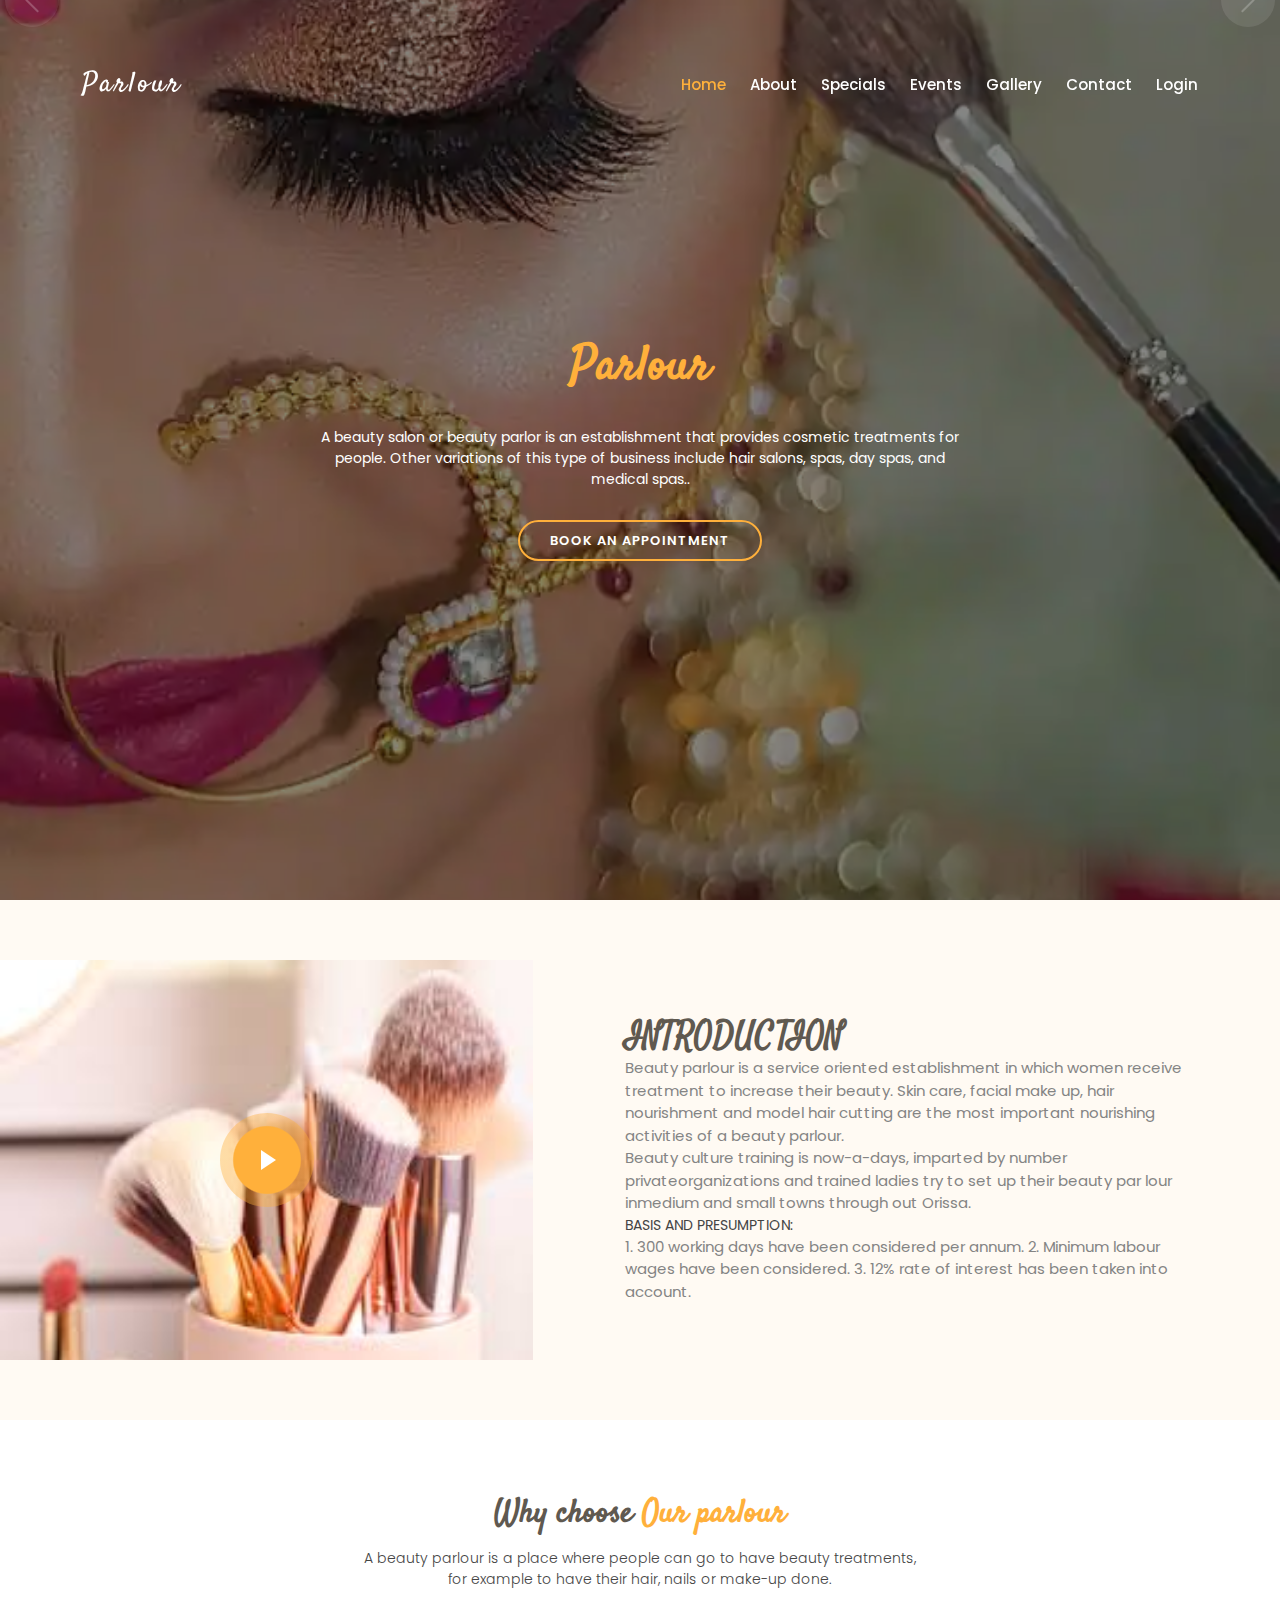
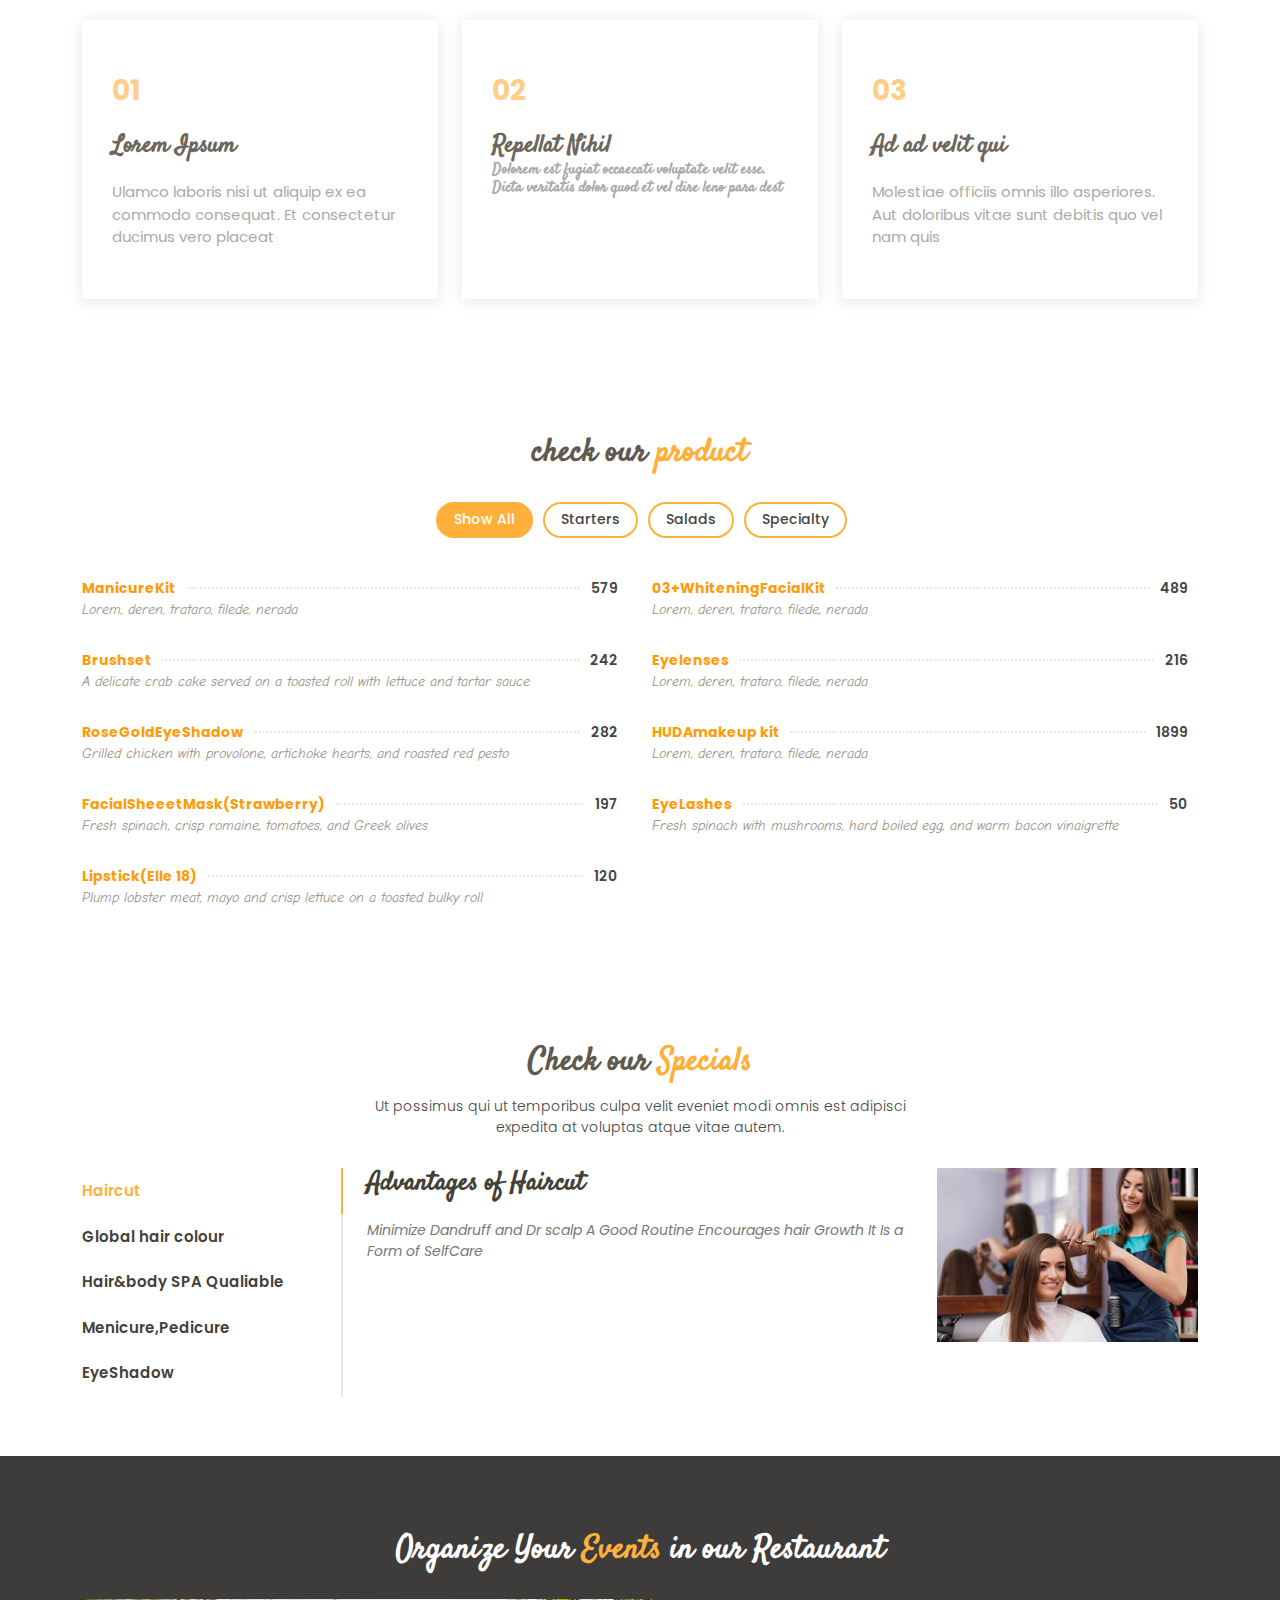
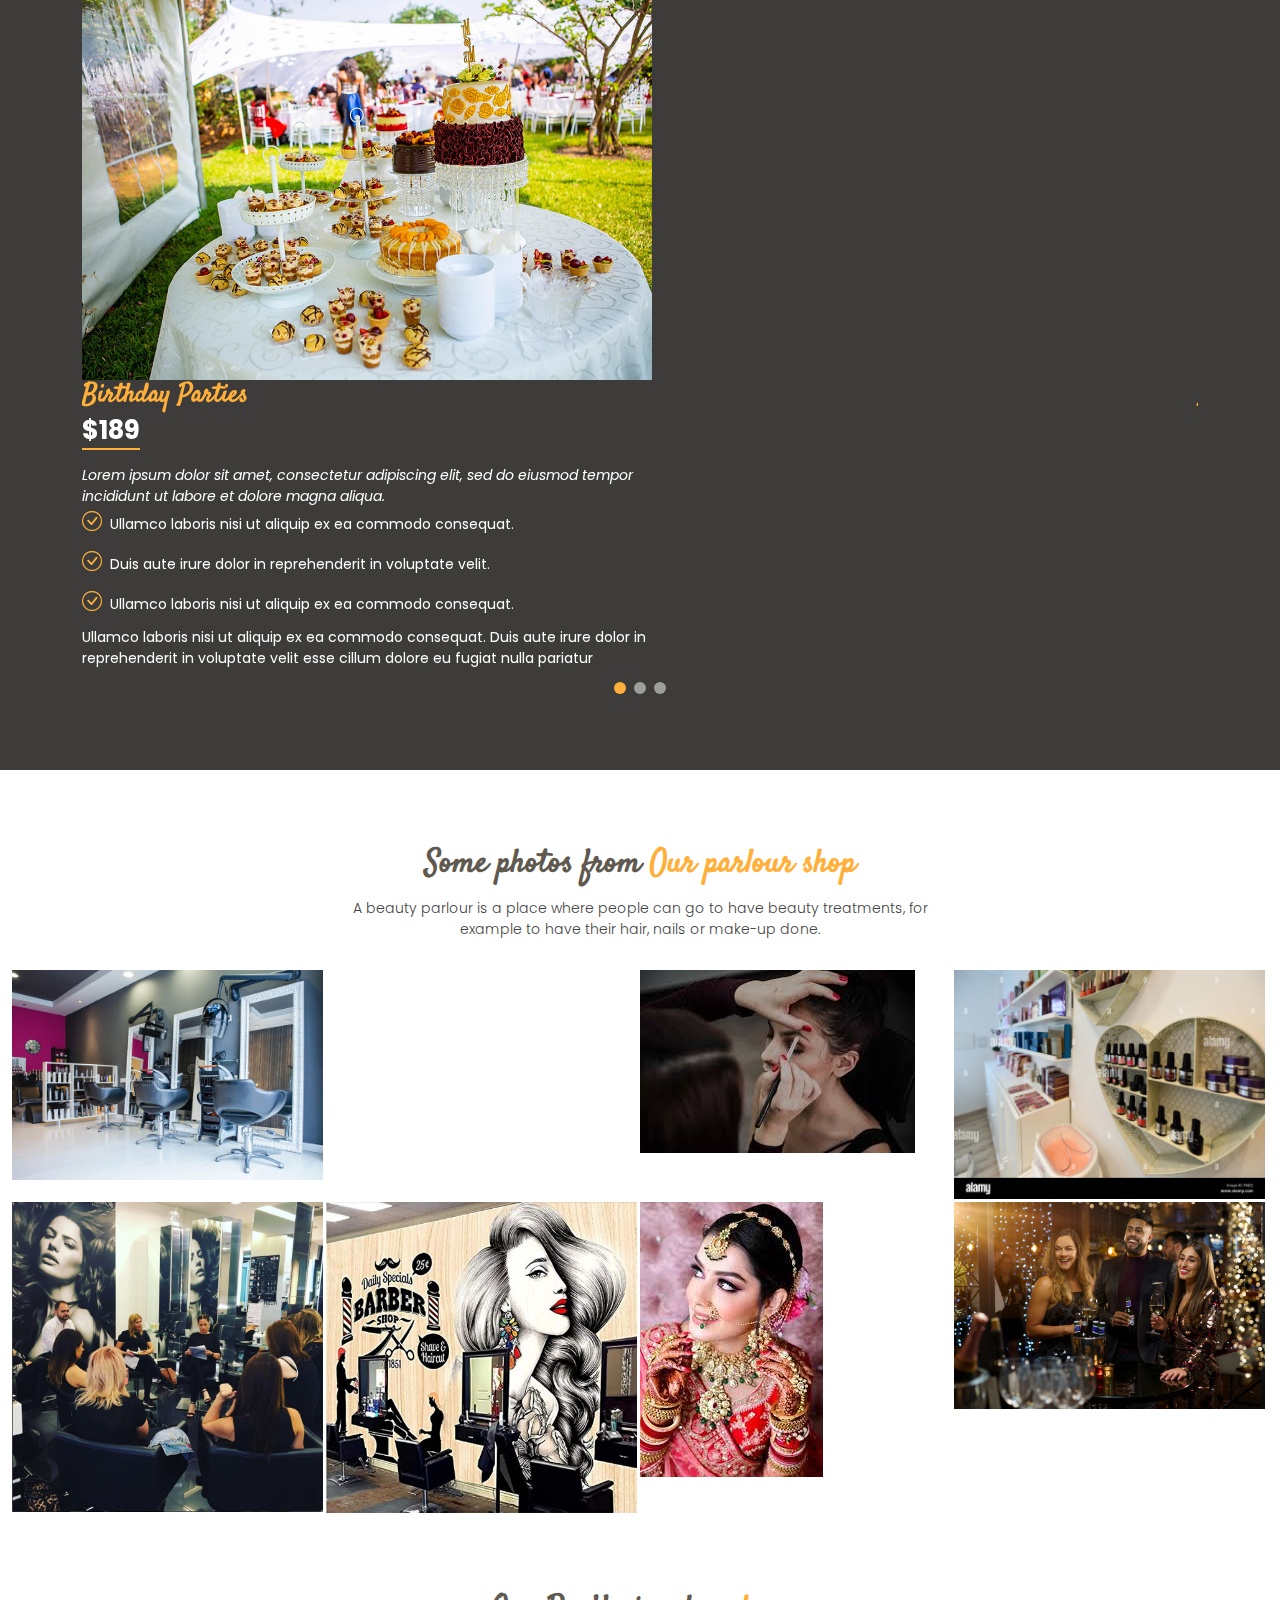
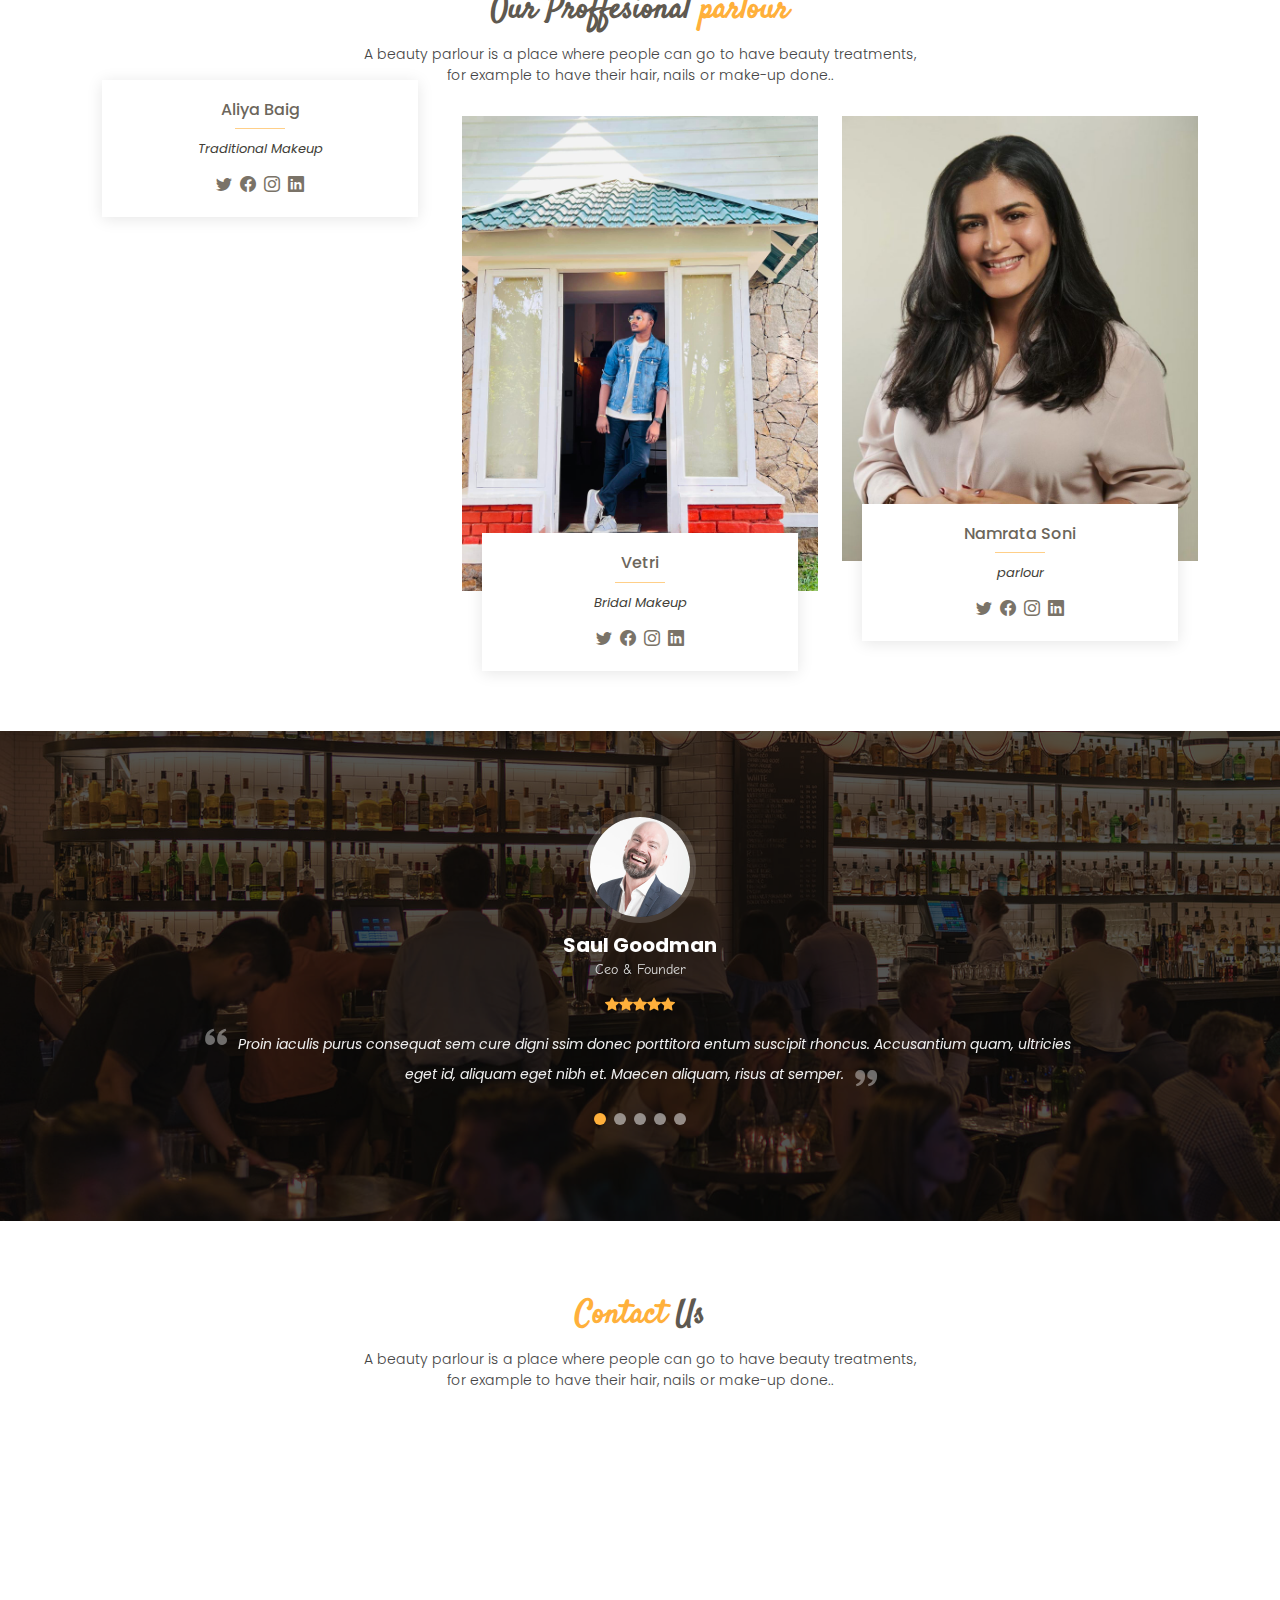
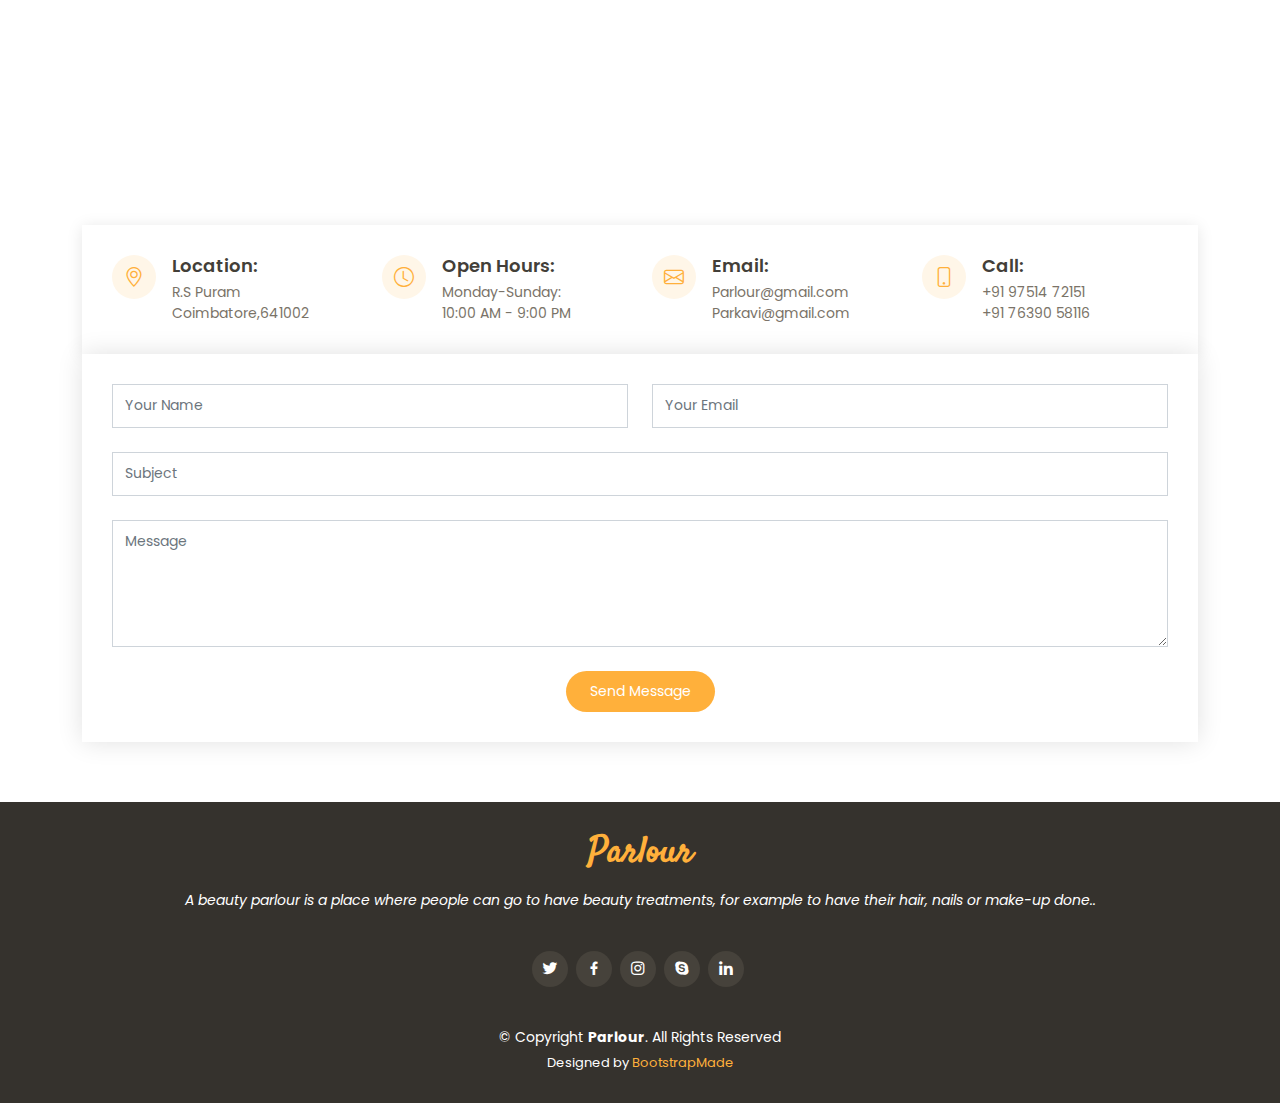
==== index.html @ 69e5556a "First commit" ====
<!DOCTYPE html>
<html lang="en">

<head>
  <meta charset="utf-8">
  <meta content="width=device-width, initial-scale=1.0" name="viewport">

  <title>Delicious Bootstrap Template - Index</title>
  <meta content="" name="description">
  <meta content="" name="keywords">

  <!-- Favicons -->
  <link href="assets/img/favicon.png" rel="icon">
  <link href="assets/img/apple-touch-icon.png" rel="apple-touch-icon">

  <!-- Google Fonts -->
  <link href="https://fonts.googleapis.com/css?family=Poppins:300,300i,400,400i,600,600i,700,700i|Satisfy|Comic+Neue:300,300i,400,400i,700,700i" rel="stylesheet">

  <!-- Vendor CSS Files -->
  <link href="assets/vendor/animate.css/animate.min.css" rel="stylesheet">
  <link href="assets/vendor/bootstrap/css/bootstrap.min.css" rel="stylesheet">
  <link href="assets/vendor/bootstrap-icons/bootstrap-icons.css" rel="stylesheet">
  <link href="assets/vendor/boxicons/css/boxicons.min.css" rel="stylesheet">
  <link href="assets/vendor/glightbox/css/glightbox.min.css" rel="stylesheet">
  <link href="assets/vendor/swiper/swiper-bundle.min.css" rel="stylesheet">

  <!-- Template Main CSS File -->
  <link href="assets/css/style.css" rel="stylesheet">

  <!-- =======================================================
  * Template Name: Delicious
  * Updated: Mar 10 2023 with Bootstrap v5.2.3
  * Template URL: https://bootstrapmade.com/delicious-free-restaurant-bootstrap-theme/
  * Author: BootstrapMade.com
  * License: https://bootstrapmade.com/license/
  ======================================================== -->
</head>

<body>

  <!-- ======= Top Bar ======= -->
  <!-- <section id="topbar" class="d-flex align-items-center fixed-top topbar-transparent">
    <div class="container-fluid container-xl d-flex align-items-center justify-content-center justify-content-lg-start">
      <i class="bi bi-phone d-flex align-items-center"><span>+1 5589 55488 55</span></i>
      <i class="bi bi-clock ms-4 d-none d-lg-flex align-items-center"><span>Mon-Sat: 11:00 AM - 23:00 PM</span></i>
    </div>
  </section> -->

  <!-- ======= Header ======= -->
  <header id="header" class="fixed-top d-flex align-items-center header-transparent">
    <div class="container-fluid container-xl d-flex align-items-center justify-content-between">

      <div class="logo me-auto">
        <h1><a href="index.html">Parlour</a></h1>
        <!-- Uncomment below if you prefer to use an image logo -->
        <!-- <a href="index.html"><img src="assets/img/logo.png" alt="" class="img-fluid"></a>-->
      </div>

      <nav id="navbar" class="navbar order-last order-lg-0">
        <ul>
          <li><a class="nav-link scrollto active" href="#hero">Home</a></li>
          <li><a class="nav-link scrollto" href="#about">About</a></li>
          <li><a class="nav-link scrollto" href="#specials">Specials</a></li>
          <li><a class="nav-link scrollto" href="#events">Events</a></li>
          <li><a class="nav-link scrollto" href="#gallery">Gallery</a></li>

          <li><a class="nav-link scrollto" href="#contact">Contact</a></li>
             <li><a href="login.html" target="_blank">Login</a></li>
        </ul>
        <i class="bi bi-list mobile-nav-toggle"></i>
      </nav><!-- .navbar -->

      <a href="booking.html" class="book-an-appointment-btn scrollto"></a>

    </div>
  </header><!-- End Header -->

  <!-- ======= Hero Section ======= -->
  <section id="hero">
    <div class="hero-container">
      <div id="heroCarousel" data-bs-interval="5000" class="carousel slide carousel-fade" data-bs-ride="carousel">

        <ol class="carousel-indicators" id="hero-carousel-indicators"></ol>

        <!-- <div class="carousel-inner" role="listbox"> -->

          <!-- Slide 1 -->
          <div class="carousel-item active" style="background-image: url(assets/img/slide/slide-1.jpg);">
            <div class="carousel-container">
              <div class="carousel-content">
                <h2 class="animate__animated animate__fadeInDown"><span>Parlour</span> </h2>
                <p class="animate__animated animate__fadeInUp">A beauty salon or beauty parlor is an establishment that provides cosmetic treatments for people. Other variations of this type of business include hair salons, spas, day spas, and medical spas..</p>
                <div>
            
                  <a href="login.html" class="btn-book animate__animated animate__fadeInUp scrollto">Book an appointment</a>
                </div>
              </div>
            </div>
          <!-- </div> -->

  

        </div>

        <a class="carousel-control-prev" href="#heroCarousel" role="button" data-bs-slide="prev">
          <span class="carousel-control-prev-icon bi bi-chevron-left" aria-hidden="true"></span>
        </a>

        <a class="carousel-control-next" href="#heroCarousel" role="button" data-bs-slide="next">
          <span class="carousel-control-next-icon bi bi-chevron-right" aria-hidden="true"></span>
        </a>

      </div>
    </div>
  </section><!-- End Hero -->

  <main id="main">

    <!-- ======= About Section ======= -->
    <section id="about" class="about">
      <div class="container-fluid">

        <div class="row">

          <div class="col-lg-5 align-items-stretch video-box" style='background-image: url("assets/img/about.jpg");'>
            <a href="https://www.youtube.com/watch?v=jDDaplaOz7Q" class="venobox play-btn mb-4" data-vbtype="video" data-autoplay="true"></a>
          </div>

          <div class="col-lg-7 d-flex flex-column justify-content-center align-items-stretch">

            <div class="content">
              <h3> <strong>INTRODUCTION</strong></h3>
              <p>
                Beauty parlour is a service oriented establishment in which women
                receive treatment to increase their beauty. Skin care, facial make up,
                hair nourishment and model hair cutting are the most important
                nourishing activities of a beauty parlour.
              </p>
              <p class="MARKET DEMAND:">
                Beauty culture training is now-a-days, imparted by number privateorganizations and trained ladies try to set up their beauty par lour inmedium and small towns through out Orissa.
              </p>
              BASIS AND PRESUMPTION:
              <p>
                1. 300 working days have been considered per annum.
                2. Minimum labour wages have been considered.
                3. 12% rate of interest has been taken into account. 

              </p>
            </div>

          </div>

        </div>

      </div>
    </section><!-- End About Section -->

    <!-- ======= Whu Us Section ======= -->
    <section id="why-us" class="why-us">
      <div class="container">

        <div class="section-title">
          <h2>Why choose <span>Our parlour</span></h2>
          <p>A beauty parlour is a place where people can go to have beauty treatments, for example to have their hair, nails or make-up done.</p>
        </div>

        <div class="row">

          <div class="col-lg-4">
            <div class="box">
              <span>01</span>
              <h4>Lorem Ipsum</h4>
              <p>Ulamco laboris nisi ut aliquip ex ea commodo consequat. Et consectetur ducimus vero placeat</p>
            </div>
          </div>

          <div class="col-lg-4 mt-4 mt-lg-0">
            <div class="box">
              <span>02</span>
              <h4>Repellat Nihil</0000000000000000000..h4>
              <p>Dolorem est fugiat occaecati voluptate velit esse. Dicta veritatis dolor quod et vel dire leno para dest</p>
            </div>
          </div>

          <div class="col-lg-4 mt-4 mt-lg-0">
            <div class="box">
              <span>03</span>
              <h4> Ad ad velit qui</h4>
              <p>Molestiae officiis omnis illo asperiores. Aut doloribus vitae sunt debitis quo vel nam quis</p>
            </div>
          </div>

        </div>

      </div>
    </section><!-- End Whu Us Section -->

    <!-- ======= Menu Section ======= -->
    <section id="menu" class="menu">
      <div class="container">

        <div class="section-title">
          <h2>check our <span>product</span></h2>
        </div>

        <div class="row">
          <div class="col-lg-12 d-flex justify-content-center">
            <ul id="menu-flters">
              <li data-filter="*" class="filter-active">Show All</li>
              <li data-filter=".filter-starters">Starters</li>
              <li data-filter=".filter-salads">Salads</li>
              <li data-filter=".filter-specialty">Specialty</li>
            </ul>
          </div>
        </div>

        <div class="row menu-container">

          <div class="col-lg-6 menu-item filter-starters">
            <div class="menu-content">
              <a href="#">ManicureKit</a><span>579</span>
            </div>
            <div class="menu-ingredients">
              Lorem, deren, trataro, filede, nerada
            </div>
          </div>

          <div class="col-lg-6 menu-item filter-specialty">
            <div class="menu-content">
              <a href="#">03+WhiteningFacialKit</a><span>489</span>
            </div>
            <div class="menu-ingredients">
              Lorem, deren, trataro, filede, nerada
            </div>
          </div>

          <div class="col-lg-6 menu-item filter-starters">
            <div class="menu-content">
              <a href="#">Brushset</a><span>242</span>
            </div>
            <div class="menu-ingredients">
              A delicate crab cake served on a toasted roll with lettuce and tartar sauce
            </div>
          </div>

          <div class="col-lg-6 menu-item filter-salads">
            <div class="menu-content">
              <a href="#">Eyelenses</a><span>216</span>
            </div>
            <div class="menu-ingredients">
              Lorem, deren, trataro, filede, nerada
            </div>
          </div>

          <div class="col-lg-6 menu-item filter-specialty">
            <div class="menu-content">
              <a href="#">RoseGoldEyeShadow</a><span>282</span>
            </div>
            <div class="menu-ingredients">
              Grilled chicken with provolone, artichoke hearts, and roasted red pesto
            </div>
          </div>

          <div class="col-lg-6 menu-item filter-starters">
            <div class="menu-content">
              <a href="#">HUDAmakeup kit</a><span>1899</span>
            </div>
            <div class="menu-ingredients">
              Lorem, deren, trataro, filede, nerada
            </div>
          </div>

          <div class="col-lg-6 menu-item filter-salads">
            <div class="menu-content">
              <a href="#">FacialSheeetMask(Strawberry)</a><span>197</span>
            </div>
            <div class="menu-ingredients">
              Fresh spinach, crisp romaine, tomatoes, and Greek olives
            </div>
          </div>

          <div class="col-lg-6 menu-item filter-salads">
            <div class="menu-content">
              <a href="#">EyeLashes</a><span>50</span>
            </div>
            <div class="menu-ingredients">
              Fresh spinach with mushrooms, hard boiled egg, and warm bacon vinaigrette
            </div>
          </div>

          <div class="col-lg-6 menu-item filter-specialty">
            <div class="menu-content">
              <a href="#">Lipstick(Elle 18)</a><span>120</span>
            </div>
            <div class="menu-ingredients">
              Plump lobster meat, mayo and crisp lettuce on a toasted bulky roll
            </div>
          </div>

        </div>

      </div>
    </section><!-- End Menu Section -->

    <!-- ======= Specials Section ======= -->
    <section id="specials" class="specials">
      <div class="container">

        <div class="section-title">
          <h2>Check our <span>Specials</span></h2>
          <p>Ut possimus qui ut temporibus culpa velit eveniet modi omnis est adipisci expedita at voluptas atque vitae autem.</p>
        </div>

        <div class="row">
          <div class="col-lg-3">
            <ul class="nav nav-tabs flex-column">
              <li class="nav-item">
                <a class="nav-link active show" data-bs-toggle="tab" href="#tab-1">Haircut</a>
              </li>
              <li class="nav-item">
                <a class="nav-link" data-bs-toggle="tab" href="#tab-2">Global hair colour</a>
              </li>
              <li class="nav-item">
                <a class="nav-link" data-bs-toggle="tab" href="#tab-3">Hair&body SPA Qualiable</a>
              </li>
              <li class="nav-item">
                <a class="nav-link" data-bs-toggle="tab" href="#tab-4">Menicure,Pedicure</a>
              </li>
              <li class="nav-item">
                <a class="nav-link" data-bs-toggle="tab" href="#tab-5">EyeShadow                             </a>
              </li>
            </ul>
          </div>
          <div class="col-lg-9 mt-4 mt-lg-0">
            <div class="tab-content">
              <div class="tab-pane active show" id="tab-1">
                <div class="row">
                  <div class="col-lg-8 details order-2 order-lg-1">
                    <h3>Advantages of Haircut</h3>
                    <p class="fst-italic">Minimize Dandruff and Dr scalp  
                      A Good Routine Encourages hair Growth 
                       It Is a Form of SelfCare</p>
                  </p>
                  </div>
                  <div class="col-lg-4 text-center order-1 order-lg-2">
                    <img src="assets/img/haircut.jpg" alt="" class="img-fluid">
                  </div>
                </div>
              </div>
              <div class="tab-pane" id="tab-2">
                <div class="row">
                  <div class="col-lg-8 details order-2 order-lg-1">
                    <h3>Benefits Of Global Hair Color</h3>
                    <p class="fst-italic">If you're attempting to hide grey hairs, global hair color can be helpful</p>
                    <p>Your hair is colored from root to tip, covering any grey tips and roots.Global color is an excellent choice if you wish to change the shade of your natural hair color</p>
                  </div>
                  <div class="col-lg-4 text-center order-1 order-lg-2">
                    <img src="assets/img/globalhaircolour.jpg" alt="" class="img-fluid">
                  </div>
                </div>
              </div>
              <div class="tab-pane" id="tab-3">
                <div class="row">
                  <div class="col-lg-8 details order-2 order-lg-1">
                    <h3>Hair and body Spa qualible Benefits</h3>
                    <p class="fst-italic">
                       Repair dry and frizzy hair
                       Strengthens hair roots and follicles
                       Boosts blood circulation in the scalp
                       Unclogs scalp pores and remove impurities
                       Rejuvenates dull and damaged hair</p>
                    <p> Solves dandruff issues
                       Accelerates hair growth
                       Regulates oil production in the scalp
                       Enhances hair and scalp health
                       Reduces stress and anxiety</p>
                  </div>
                  <div class="col-lg-4 text-center order-1 order-lg-2">
                    <img src="assets/img/hairandbodySpa.jpg" alt="" class="img-fluid">
                  </div>
                </div>
              </div>
              <div class="tab-pane" id="tab-4">
                <div class="row">
                  <div class="col-lg-8 details order-2 order-lg-1">
                    <h3>Benifts of Manicures and Pedicures</h3>
                    <p class="fst-italic">Prevents infections<P>Promotes healthy blood circulation Boosted nail health Reduction in back pain It can make your hands and feet look younger Improved mental health </P></p>
                    <p>Regular Manicures and Pedicures
                      Prevents infections
                      Promotes healthy blood circulation
                      Boosted nail health</p>
                  </div>
                  <div class="col-lg-4 text-center order-1 order-lg-2">
                    <img src="assets/img/manicuresandpedicures.jpg" alt="" class="img-fluid">
                  </div>
                </div>
              </div>
              <div class="tab-pane" id="tab-5">
                <div class="row">
                  <div class="col-lg-8 details order-2 order-lg-1">
                    <h3>Benefits of Eye shadow </h3>
                    <p class="fst-italic">Eye shadow can add depth and dimension to one's eyes, complement one's eye color, make one's eyes appear larger, or simply draw attention to the eyes. </p>
                    <p> Eye shadow comes in many different colors and textures. It is usually made from a powder but can also be found in liquid, pencil, cream, or mousse form.</p>
                  </div>
                  <div class="col-lg-4 text-center order-1 order-lg-2">
                    <img src="assets/img/Eyeshadow.jpg" alt="" class="img-fluid">
                  </div>
                </div>
              </div>
            </div>
          </div>
        </div>

      </div>
    </section><!-- End Specials Section -->

    <!-- ======= Events Section ======= -->
    <section id="events" class="events">
      <div class="container">

        <div class="section-title">
          <h2>Organize Your <span>Events</span> in our Restaurant</h2>
        </div>

        <div class="events-slider swiper">
          <div class="swiper-wrapper">

            <div class="swiper-slide">
              <div class="row event-item">
                <div class="col-lg-6">
                  <img src="assets/img/event-birthday.jpg" class="img-fluid" alt="">
                </div>
                <div class="col-lg-6 pt-4 pt-lg-0 content">
                  <h3>Birthday Parties</h3>
                  <div class="price">
                    <p><span>$189</span></p>
                  </div>
                  <p class="fst-italic">
                    Lorem ipsum dolor sit amet, consectetur adipiscing elit, sed do eiusmod tempor incididunt ut labore et dolore
                    magna aliqua.
                  </p>
                  <ul>
                    <li><i class="bi bi-check-circle"></i> Ullamco laboris nisi ut aliquip ex ea commodo consequat.</li>
                    <li><i class="bi bi-check-circle"></i> Duis aute irure dolor in reprehenderit in voluptate velit.</li>
                    <li><i class="bi bi-check-circle"></i> Ullamco laboris nisi ut aliquip ex ea commodo consequat.</li>
                  </ul>
                  <p>
                    Ullamco laboris nisi ut aliquip ex ea commodo consequat. Duis aute irure dolor in reprehenderit in voluptate
                    velit esse cillum dolore eu fugiat nulla pariatur
                  </p>
                </div>
              </div>
            </div><!-- End testimonial item -->

            <div class="swiper-slide">
              <div class="row event-item">
                <div class="col-lg-6">
                  <img src="assets/img/event-private.jpg" class="img-fluid" alt="">
                </div>
                <div class="col-lg-6 pt-4 pt-lg-0 content">
                  <h3>Private Parties</h3>
                  <div class="price">
                    <p><span>$290</span></p>
                  </div>
                  <p class="fst-italic">
                    Lorem ipsum dolor sit amet, consectetur adipiscing elit, sed do eiusmod tempor incididunt ut labore et dolore
                    magna aliqua.
                  </p>
                  <ul>
                    <li><i class="bi bi-check-circle"></i> Ullamco laboris nisi ut aliquip ex ea commodo consequat.</li>
                    <li><i class="bi bi-check-circle"></i> Duis aute irure dolor in reprehenderit in voluptate velit.</li>
                    <li><i class="bi bi-check-circle"></i> Ullamco laboris nisi ut aliquip ex ea commodo consequat.</li>
                  </ul>
                  <p>
                    Ullamco laboris nisi ut aliquip ex ea commodo consequat. Duis aute irure dolor in reprehenderit in voluptate
                    velit esse cillum dolore eu fugiat nulla pariatur
                  </p>
                </div>
              </div>
            </div><!-- End testimonial item -->

            <div class="swiper-slide">
              <div class="row event-item">
                <div class="col-lg-6">
                  <img src="assets/img/event-custom.jpg" class="img-fluid" alt="">
                </div>
                <div class="col-lg-6 pt-4 pt-lg-0 content">
                  <h3>Custom Parties</h3>
                  <div class="price">
                    <p><span>$99</span></p>
                  </div>
                  <p class="fst-italic">
                    Lorem ipsum dolor sit amet, consectetur adipiscing elit, sed do eiusmod tempor incididunt ut labore et dolore
                    magna aliqua.
                  </p>
                  <ul>
                    <li><i class="bi bi-check-circle"></i> Ullamco laboris nisi ut aliquip ex ea commodo consequat.</li>
                    <li><i class="bi bi-check-circle"></i> Duis aute irure dolor in reprehenderit in voluptate velit.</li>
                    <li><i class="bi bi-check-circle"></i> Ullamco laboris nisi ut aliquip ex ea commodo consequat.</li>
                  </ul>
                  <p>
                    Ullamco laboris nisi ut aliquip ex ea commodo consequat. Duis aute irure dolor in reprehenderit in voluptate
                    velit esse cillum dolore eu fugiat nulla pariatur
                  </p>
                </div>
              </div>
            </div><!-- End testimonial item -->

          </div>
          <div class="swiper-pagination"></div>
        </div>

      </div>
    </section><!-- End Events Section -->

    <!-- ======= Book A Table Section ======= 
    <section id="book-a-table" class="book-a-table">
      <div class="container">

        <div class="section-title">
          <h2>Book a <span>Table</span></h2>
          <p>Ut possimus qui ut temporibus culpa velit eveniet modi omnis est adipisci expedita at voluptas atque vitae autem.</p>
        </div>

        <form action="forms/book-a-table.php" method="post" role="form" class="php-email-form">
          <div class="row">
            <div class="col-lg-4 col-md-6 form-group">
              <input type="text" name="name" class="form-control" id="name" placeholder="Your Name" data-rule="minlen:4" data-msg="Please enter at least 4 chars">
              <div class="validate"></div>
            </div>
            <div class="col-lg-4 col-md-6 form-group mt-3 mt-md-0">
              <input type="email" class="form-control" name="email" id="email" placeholder="Your Email" data-rule="email" data-msg="Please enter a valid email">
              <div class="validate"></div>
            </div>
            <div class="col-lg-4 col-md-6 form-group mt-3 mt-md-0">
              <input type="text" class="form-control" name="phone" id="phone" placeholder="Your Phone" data-rule="minlen:4" data-msg="Please enter at least 4 chars">
              <div class="validate"></div>
            </div>
            <div class="col-lg-4 col-md-6 form-group mt-3">
              <input type="text" name="date" class="form-control" id="date" placeholder="Date" data-rule="minlen:4" data-msg="Please enter at least 4 chars">
              <div class="validate"></div>
            </div>
            <div class="col-lg-4 col-md-6 form-group mt-3">
              <input type="text" class="form-control" name="time" id="time" placeholder="Time" data-rule="minlen:4" data-msg="Please enter at least 4 chars">
              <div class="validate"></div>
            </div>
            <div class="col-lg-4 col-md-6 form-group mt-3">
              <input type="number" class="form-control" name="people" id="people" placeholder="# of people" data-rule="minlen:1" data-msg="Please enter at least 1 chars">
              <div class="validate"></div>
            </div>
          </div>
          <div class="form-group mt-3">
            <textarea class="form-control" name="message" rows="5" placeholder="Message"></textarea>
            <div class="validate"></div>
          </div>
          <div class="mb-3">
            <div class="loading">Loading</div>
            <div class="error-message"></div>
            <div class="sent-message">Your booking request was sent. We will call back or send an Email to confirm your reservation. Thank you!</div>
          </div>
          <div class="text-center"><button type="submit">Send Message</button></div>
        </form>

      </div>
    </section><!-- End Book A Table Section -->

    <!-- ======= Gallery Section ======= -->
    <section id="gallery" class="gallery">
      <div class="container-fluid">

        <div class="section-title">
          <h2>Some photos from <span>Our parlour shop</span></h2>
          <p>A beauty parlour is a place where people can go to have beauty treatments, for example to have their hair, nails or make-up done.</p>
        </div>

        <div class="row g-0">

          <div class="col-lg-3 col-md-4">
            <div class="gallery-item">
              <a href="assets/img/gallery/gallery-1.jpg" class="gallery-lightbox">
                <img src="assets/img/gallery/gallery-1.jpg" alt="" class="img-fluid">
              </a>
            </div>
          </div>

          <div class="col-lg-3 col-md-4">
            <div class="gallery-item">
              <a href="assets/img/gallery/gallery-2.jpg" class="gallery-lightbox">
                <img src="assets/img/gallery/gallery-2.jpg" alt="" class="img-fluid">
              </a>
            </div>
          </div>

          <div class="col-lg-3 col-md-4">
            <div class="gallery-item">
              <a href="assets/img/gallery/gallery-3.jpg" class="gallery-lightbox">
                <img src="assets/img/gallery/gallery-3.jpg" alt="" class="img-fluid">
              </a>
            </div>
          </div>

          <div class="col-lg-3 col-md-4">
            <div class="gallery-item">
              <a href="assets/img/gallery/gallery-4.jpg" class="gallery-lightbox">
                <img src="assets/img/gallery/gallery-4.jpg" alt="" class="img-fluid">
              </a>
            </div>
          </div>

          <div class="col-lg-3 col-md-4">
            <div class="gallery-item">
              <a href="assets/img/gallery/gallery-5.jpg" class="gallery-lightbox">
                <img src="assets/img/gallery/gallery-5.jpg" alt="" class="img-fluid">
              </a>
            </div>
          </div>

          <div class="col-lg-3 col-md-4">
            <div class="gallery-item">
              <a href="assets/img/gallery/gallery-6.jpg" class="gallery-lightbox">
                <img src="assets/img/gallery/gallery-6.jpg" alt="" class="img-fluid">
              </a>
            </div>
          </div>

          <div class="col-lg-3 col-md-4">
            <div class="gallery-item">
              <a href="assets/img/gallery/gallery-7.jpg" class="gallery-lightbox">
                <img src="assets/img/gallery/gallery-7.jpg" alt="" class="img-fluid">
              </a>
            </div>
          </div>

          <div class="col-lg-3 col-md-4">
            <div class="gallery-item">
              <a href="assets/img/gallery/gallery-8.jpg" class="gallery-lightbox">
                <img src="assets/img/gallery/gallery-8.jpg" alt="" class="img-fluid">
              </a>
            </div>
          </div>

        </div>

      </div>
    </section><!-- End Gallery Section -->

    <!-- ======= Chefs Section ======= -->
    <section id="chefs" class="chefs">
      <div class="container">

        <div class="section-title">
          <h2>Our Proffesional <span>parlour</span></h2>
          <p>A beauty parlour is a place where people can go to have beauty treatments, for example to have their hair, nails or make-up done..</p>
        </div>

        <div class="row">

          <div class="col-lg-4 col-md-6">
            <div class="member">
              <div class="pic"><img src="assets/img/assets/img/chefs/chefs-1.jpg" class="img-fluid" alt=""></div>
              <div class="member-info">
                <h4>Aliya Baig</h4>
                <span>Traditional Makeup</span>
                <div class="social">
                  <a href=""><i class="bi bi-twitter"></i></a>
                  <a href=""><i class="bi bi-facebook"></i></a>
                  <a href=""><i class="bi bi-instagram"></i></a>
                  <a href=""><i class="bi bi-linkedin"></i></a>
                </div>
              </div>
            </div>
          </div>

          <div class="col-lg-4 col-md-6">
            <div class="member">
              <div class="pic"><img src="assets/img/chefs/chefs-2.jpg" class="img-fluid" alt=""></div>
              <div class="member-info">
                <h4>Vetri</h4>
                <span>Bridal Makeup</span>
                <div class="social">
                  <a href=""><i class="bi bi-twitter"></i></a>
                  <a href=""><i class="bi bi-facebook"></i></a>
                  <a href=""><i class="bi bi-instagram"></i></a>
                  <a href=""><i class="bi bi-linkedin"></i></a>
                </div>
              </div>
            </div>
          </div>

          <div class="col-lg-4 col-md-6">
            <div class="member">
              <div class="pic"><img src="assets/img/chefs/chefs-3.jpg" class="img-fluid" alt=""></div>
              <div class="member-info">
                <h4>Namrata Soni</h4>
                <span>parlour</span>
                <div class="social">
                  <a href=""><i class="bi bi-twitter"></i></a>
                  <a href=""><i class="bi bi-facebook"></i></a>
                  <a href=""><i class="bi bi-instagram"></i></a>
                  <a href=""><i class="bi bi-linkedin"></i></a>
                </div>
              </div>
            </div>
          </div>

        </div>

      </div>
    </section><!-- End Chefs Section -->

    <!-- ======= Testimonials Section ======= -->
    <section id="testimonials" class="testimonials">
      <div class="container position-relative">

        <div class="testimonials-slider swiper" data-aos="fade-up" data-aos-delay="100">
          <div class="swiper-wrapper">

            <div class="swiper-slide">
              <div class="testimonial-item">
                <img src="assets/img/testimonials/testimonials-1.jpg" class="testimonial-img" alt="">
                <h3>Saul Goodman</h3>
                <h4>Ceo &amp; Founder</h4>
                <div class="stars">
                  <i class="bi bi-star-fill"></i><i class="bi bi-star-fill"></i><i class="bi bi-star-fill"></i><i class="bi bi-star-fill"></i><i class="bi bi-star-fill"></i>
                </div>
                <p>
                  <i class="bx bxs-quote-alt-left quote-icon-left"></i>
                  Proin iaculis purus consequat sem cure digni ssim donec porttitora entum suscipit rhoncus. Accusantium quam, ultricies eget id, aliquam eget nibh et. Maecen aliquam, risus at semper.
                  <i class="bx bxs-quote-alt-right quote-icon-right"></i>
                </p>
              </div>
            </div><!-- End testimonial item -->

            <div class="swiper-slide">
              <div class="testimonial-item">
                <img src="assets/img/testimonials/testimonials-2.jpg" class="testimonial-img" alt="">
                <h3>Sara Wilsson</h3>
                <h4>Designer</h4>
                <div class="stars">
                  <i class="bi bi-star-fill"></i><i class="bi bi-star-fill"></i><i class="bi bi-star-fill"></i><i class="bi bi-star-fill"></i><i class="bi bi-star-fill"></i>
                </div>
                <p>
                  <i class="bx bxs-quote-alt-left quote-icon-left"></i>
                  Export tempor illum tamen malis malis eram quae irure esse labore quem cillum quid cillum eram malis quorum velit fore eram velit sunt aliqua noster fugiat irure amet legam anim culpa.
                  <i class="bx bxs-quote-alt-right quote-icon-right"></i>
                </p>
              </div>
            </div><!-- End testimonial item -->

            <div class="swiper-slide">
              <div class="testimonial-item">
                <img src="assets/img/testimonials/testimonials-3.jpg" class="testimonial-img" alt="">
                <h3>Jena Karlis</h3>
                <h4>Store Owner</h4>
                <div class="stars">
                  <i class="bi bi-star-fill"></i><i class="bi bi-star-fill"></i><i class="bi bi-star-fill"></i><i class="bi bi-star-fill"></i><i class="bi bi-star-fill"></i>
                </div>
                <p>
                  <i class="bx bxs-quote-alt-left quote-icon-left"></i>
                  Enim nisi quem export duis labore cillum quae magna enim sint quorum nulla quem veniam duis minim tempor labore quem eram duis noster aute amet eram fore quis sint minim.
                  <i class="bx bxs-quote-alt-right quote-icon-right"></i>
                </p>
              </div>
            </div><!-- End testimonial item -->

            <div class="swiper-slide">
              <div class="testimonial-item">
                <img src="assets/img/testimonials/testimonials-4.jpg" class="testimonial-img" alt="">
                <h3>Matt Brandon</h3>
                <h4>Freelancer</h4>
                <div class="stars">
                  <i class="bi bi-star-fill"></i><i class="bi bi-star-fill"></i><i class="bi bi-star-fill"></i><i class="bi bi-star-fill"></i><i class="bi bi-star-fill"></i>
                </div>
                <p>
                  <i class="bx bxs-quote-alt-left quote-icon-left"></i>
                  Fugiat enim eram quae cillum dolore dolor amet nulla culpa multos export minim fugiat minim velit minim dolor enim duis veniam ipsum anim magna sunt elit fore quem dolore labore illum veniam.
                  <i class="bx bxs-quote-alt-right quote-icon-right"></i>
                </p>
              </div>
            </div><!-- End testimonial item -->

            <div class="swiper-slide">
              <div class="testimonial-item">
                <img src="assets/img/testimonials/testimonials-5.jpg" class="testimonial-img" alt="">
                <h3>John Larson</h3>
                <h4>Entrepreneur</h4>
                <div class="stars">
                  <i class="bi bi-star-fill"></i><i class="bi bi-star-fill"></i><i class="bi bi-star-fill"></i><i class="bi bi-star-fill"></i><i class="bi bi-star-fill"></i>
                </div>
                <p>
                  <i class="bx bxs-quote-alt-left quote-icon-left"></i>
                  Quis quorum aliqua sint quem legam fore sunt eram irure aliqua veniam tempor noster veniam enim culpa labore duis sunt culpa nulla illum cillum fugiat legam esse veniam culpa fore nisi cillum quid.
                  <i class="bx bxs-quote-alt-right quote-icon-right"></i>
                </p>
              </div>
            </div><!-- End testimonial item -->

          </div>
          <div class="swiper-pagination"></div>
        </div>

      </div>
    </section><!-- End Testimonials Section -->

    <!-- ======= Contact Section ======= -->
    <section id="contact" class="contact">
      <div class="container">

        <div class="section-title">
          <h2><span>Contact</span> Us</h2>
          <p>A beauty parlour is a place where people can go to have beauty treatments, for example to have their hair, nails or make-up done..</p>
        </div>
      </div>

      <div class="map">
        <iframe style="border:0; width: 100%; height: 350px;" src="https://www.google.com/maps/embed?pb=!1m14!1m8!1m3!1d12097.433213460943!2d-74.0062269!3d40.7101282!3m2!1i1024!2i768!4f13.1!3m3!1m2!1s0x0%3A0xb89d1fe6bc499443!2sDowntown+Conference+Center!5e0!3m2!1smk!2sbg!4v1539943755621" frameborder="0" allowfullscreen></iframe>
      </div>

      <div class="container mt-5">

        <div class="info-wrap">
          <div class="row">
            <div class="col-lg-3 col-md-6 info">
              <i class="bi bi-geo-alt"></i>
              <h4>Location:</h4>
              <p> R.S Puram<br>Coimbatore,641002</p>
            </div>

            <div class="col-lg-3 col-md-6 info mt-4 mt-lg-0">
              <i class="bi bi-clock"></i>
              <h4>Open Hours:</h4>
              <p>Monday-Sunday:<br>10:00 AM - 9:00 PM</p>
            </div>

            <div class="col-lg-3 col-md-6 info mt-4 mt-lg-0">
              <i class="bi bi-envelope"></i>
              <h4>Email:</h4>
              <p>Parlour@gmail.com<br>Parkavi@gmail.com</p>
            </div>

            <div class="col-lg-3 col-md-6 info mt-4 mt-lg-0">
              <i class="bi bi-phone"></i>
              <h4>Call:</h4>
              <p>+91 97514 72151<br>+91 76390 58116</p>
            </div>
          </div>
        </div>

        <form action="forms/contact.php" method="post" role="form" class="php-email-form">
          <div class="row">
            <div class="col-md-6 form-group">
              <input type="text" name="name" class="form-control" id="name" placeholder="Your Name" required>
            </div>
            <div class="col-md-6 form-group mt-3 mt-md-0">
              <input type="email" class="form-control" name="email" id="email" placeholder="Your Email" required>
            </div>
          </div>
          <div class="form-group mt-3">
            <input type="text" class="form-control" name="subject" id="subject" placeholder="Subject" required>
          </div>
          <div class="form-group mt-3">
            <textarea class="form-control" name="message" rows="5" placeholder="Message" required></textarea>
          </div>
          <div class="my-3">
            <div class="loading">Loading</div>
            <div class="error-message"></div>
            <div class="sent-message">Your message has been sent. Thank you!</div>
          </div>
          <div class="text-center"><button type="submit">Send Message</button></div>
        </form>

      </div>
    </section><!-- End Contact Section -->

  </main><!-- End #main -->

  <!-- ======= Footer ======= -->
  <footer id="footer">
    <div class="container">
      <h3>Parlour</h3>
      <p>A beauty parlour is a place where people can go to have beauty treatments, for example to have their hair, nails or make-up done..</p>
      <div class="social-links">
        <a href="#" class="twitter"><i class="bx bxl-twitter"></i></a>
        <a href="#" class="facebook"><i class="bx bxl-facebook"></i></a>
        <a href="#" class="instagram"><i class="bx bxl-instagram"></i></a>
        <a href="#" class="google-plus"><i class="bx bxl-skype"></i></a>
        <a href="#" class="linkedin"><i class="bx bxl-linkedin"></i></a>
      </div>
      <div class="copyright">
        &copy; Copyright <strong><span>Parlour</span></strong>. All Rights Reserved
      </div>
      <div class="credits">
        <!-- All the links in the footer should remain intact. -->
        <!-- You can delete the links only if you purchased the pro version. -->
        <!-- Licensing information: https://bootstrapmade.com/license/ -->
        <!-- Purchase the pro version with working PHP/AJAX contact form: https://bootstrapmade.com/delicious-free-restaurant-bootstrap-theme/ -->
        Designed by <a href="https://bootstrapmade.com/">BootstrapMade</a>
      </div>
    </div>
  </footer><!-- End Footer -->

  <a href="#" class="back-to-top d-flex align-items-center justify-content-center"><i class="bi bi-arrow-up-short"></i></a>

  <!-- Vendor JS Files -->
  <script src="assets/vendor/bootstrap/js/bootstrap.bundle.min.js"></script>
  <script src="assets/vendor/glightbox/js/glightbox.min.js"></script>
  <script src="assets/vendor/isotope-layout/isotope.pkgd.min.js"></script>
  <script src="assets/vendor/swiper/swiper-bundle.min.js"></script>
  <script src="assets/vendor/php-email-form/validate.js"></script>

  <!-- Template Main JS File -->
  <script src="assets/js/main.js"></script>

</body>

</html>
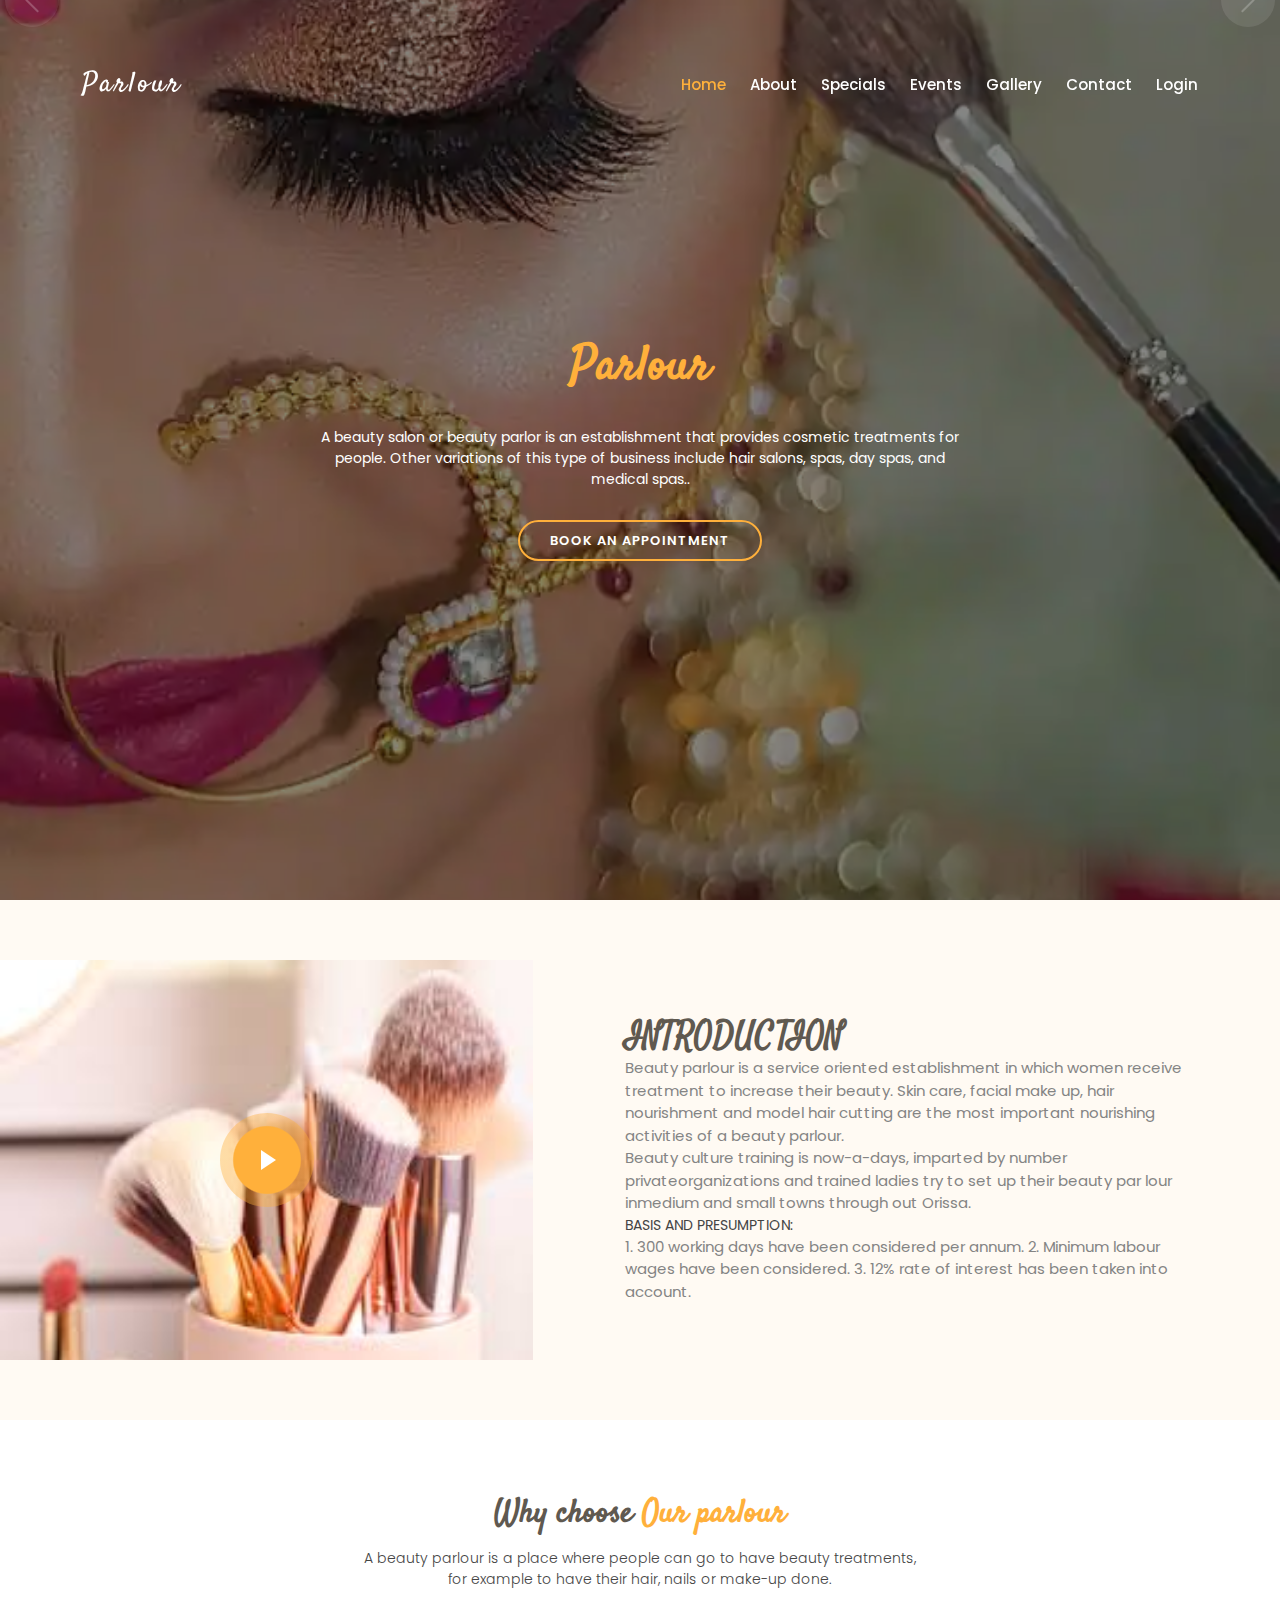
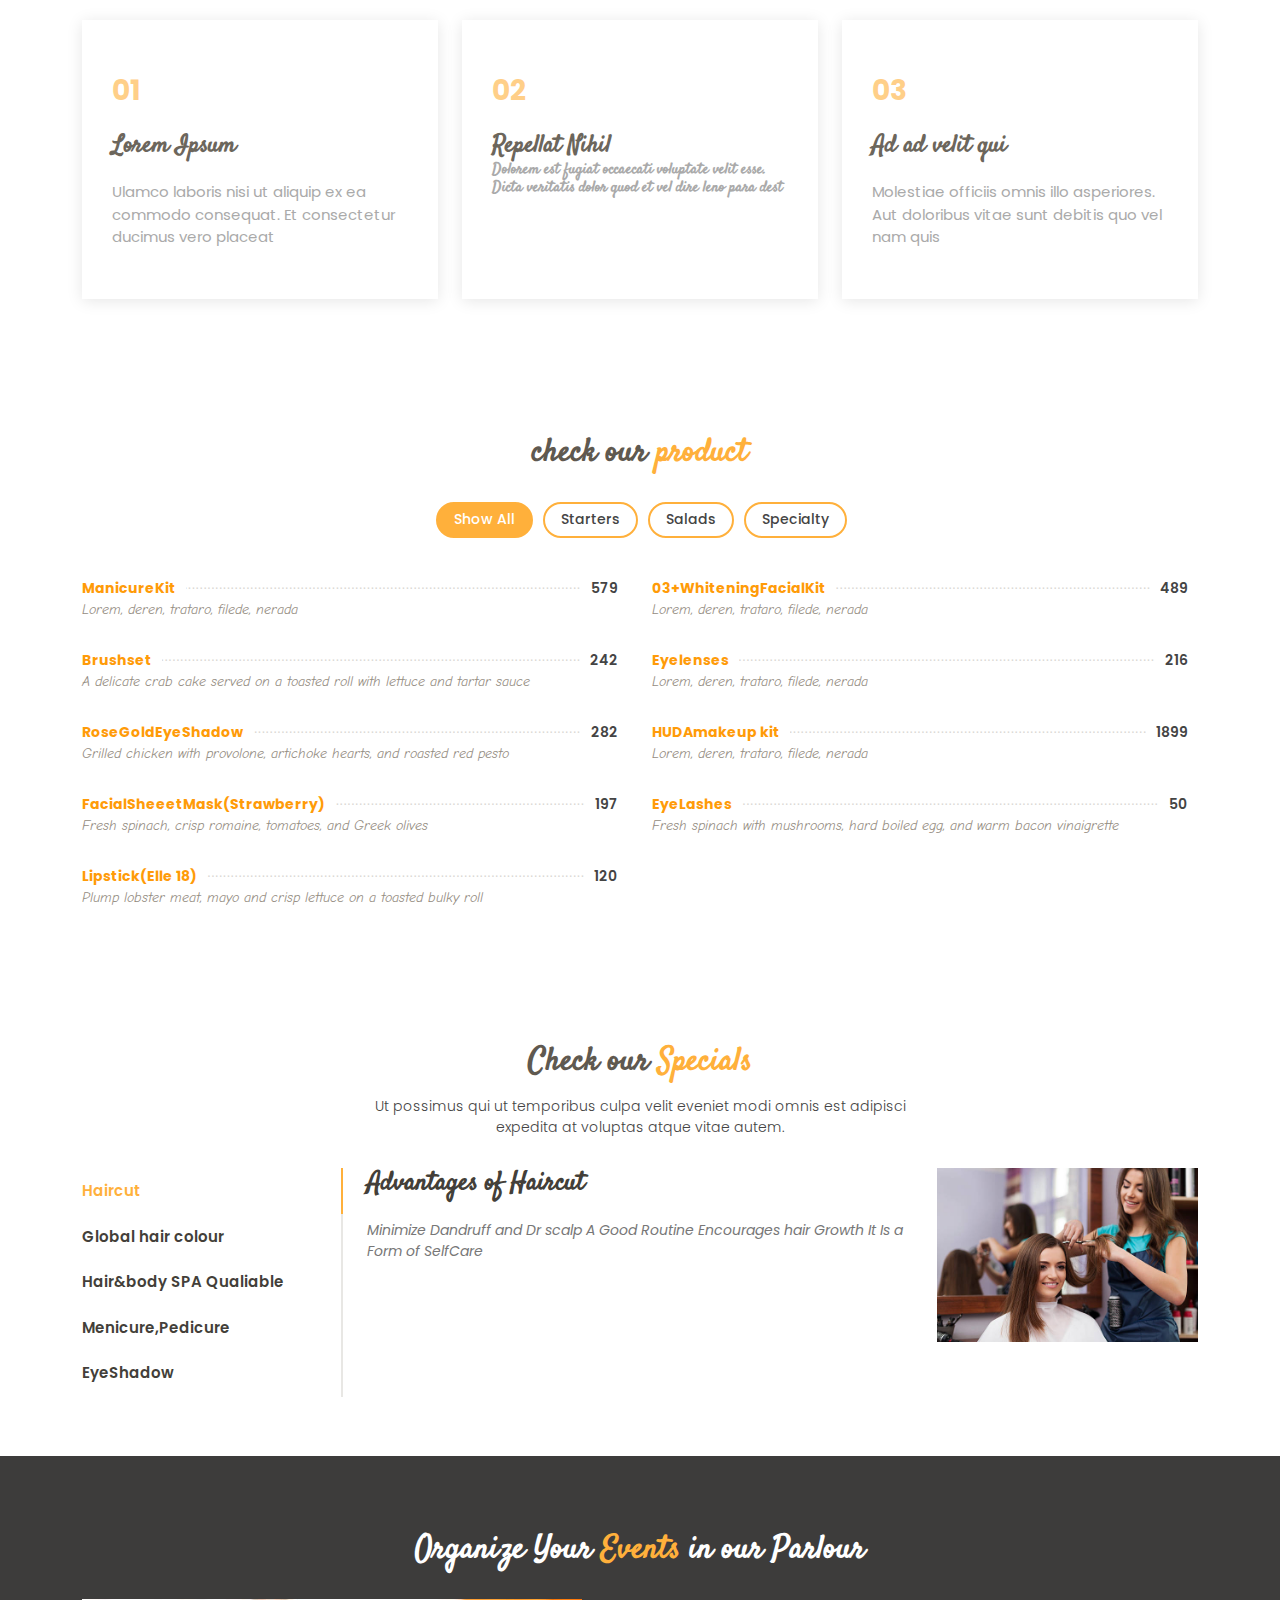
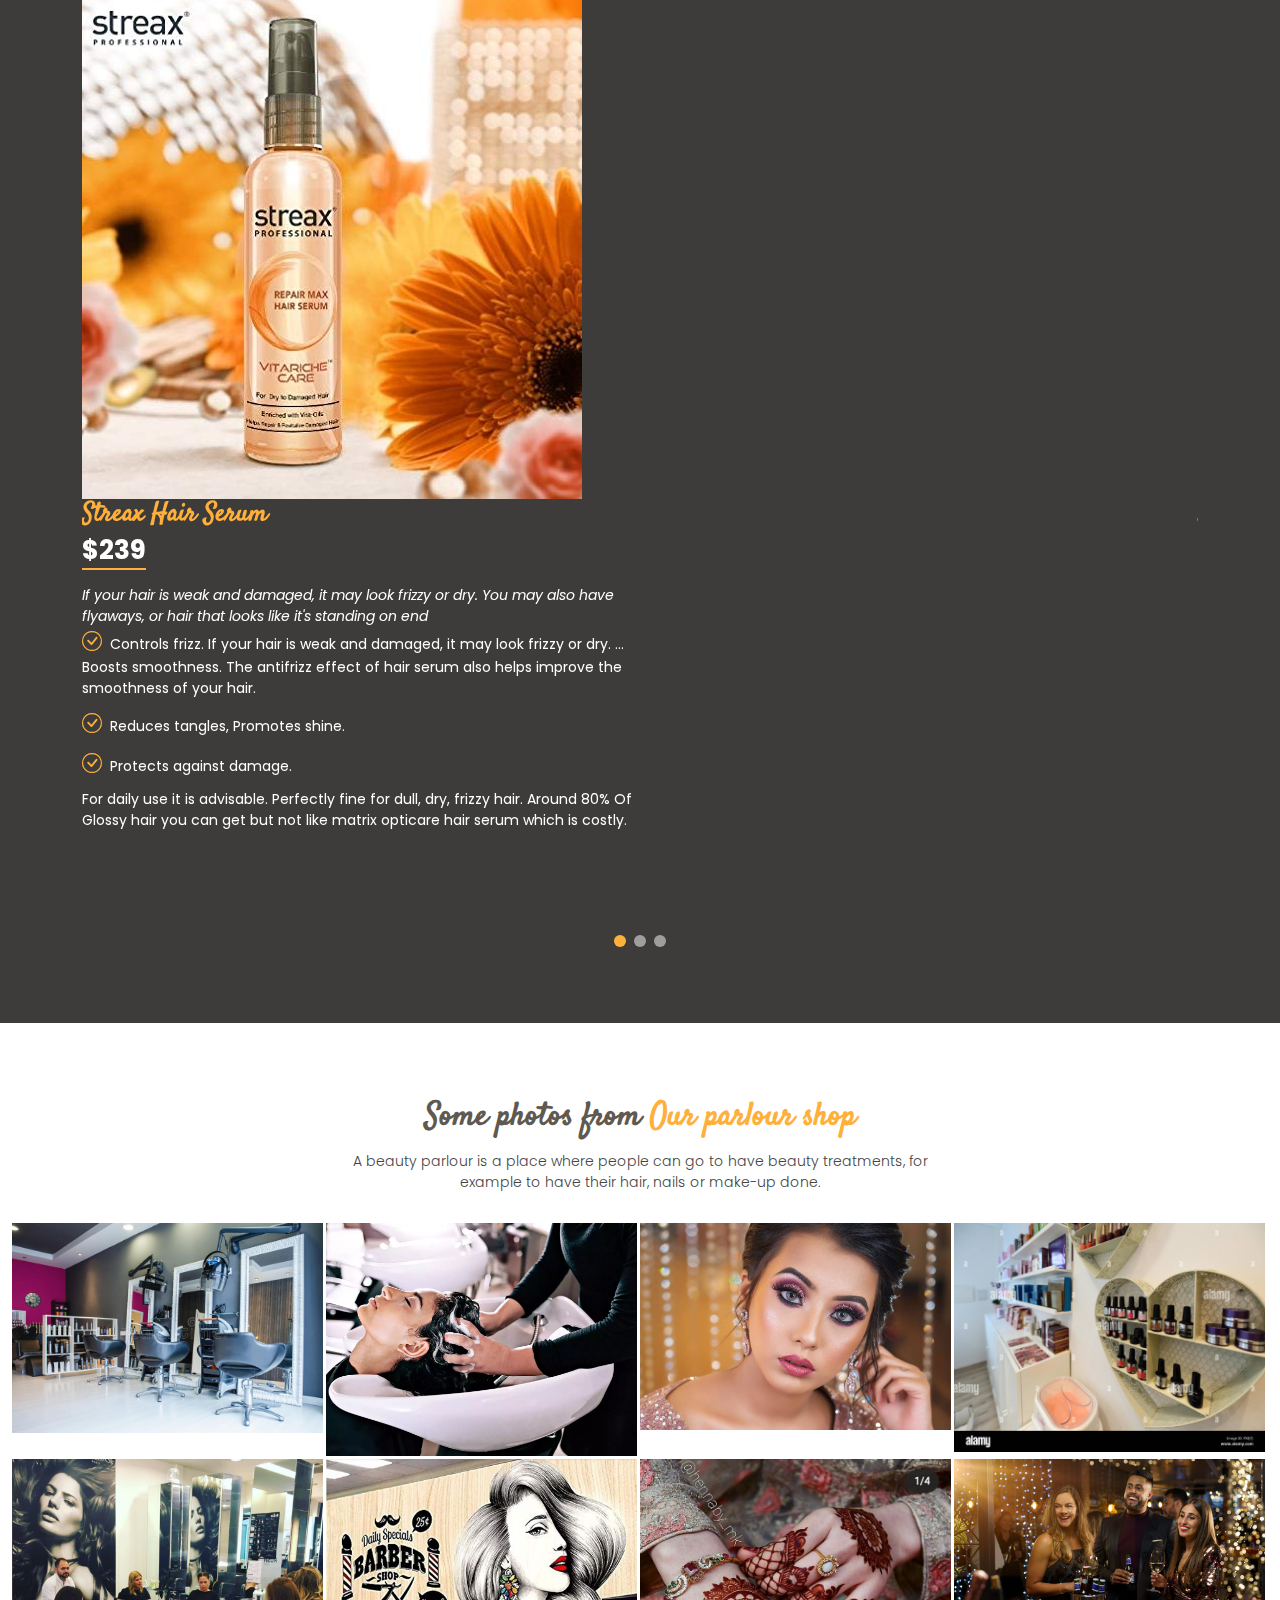
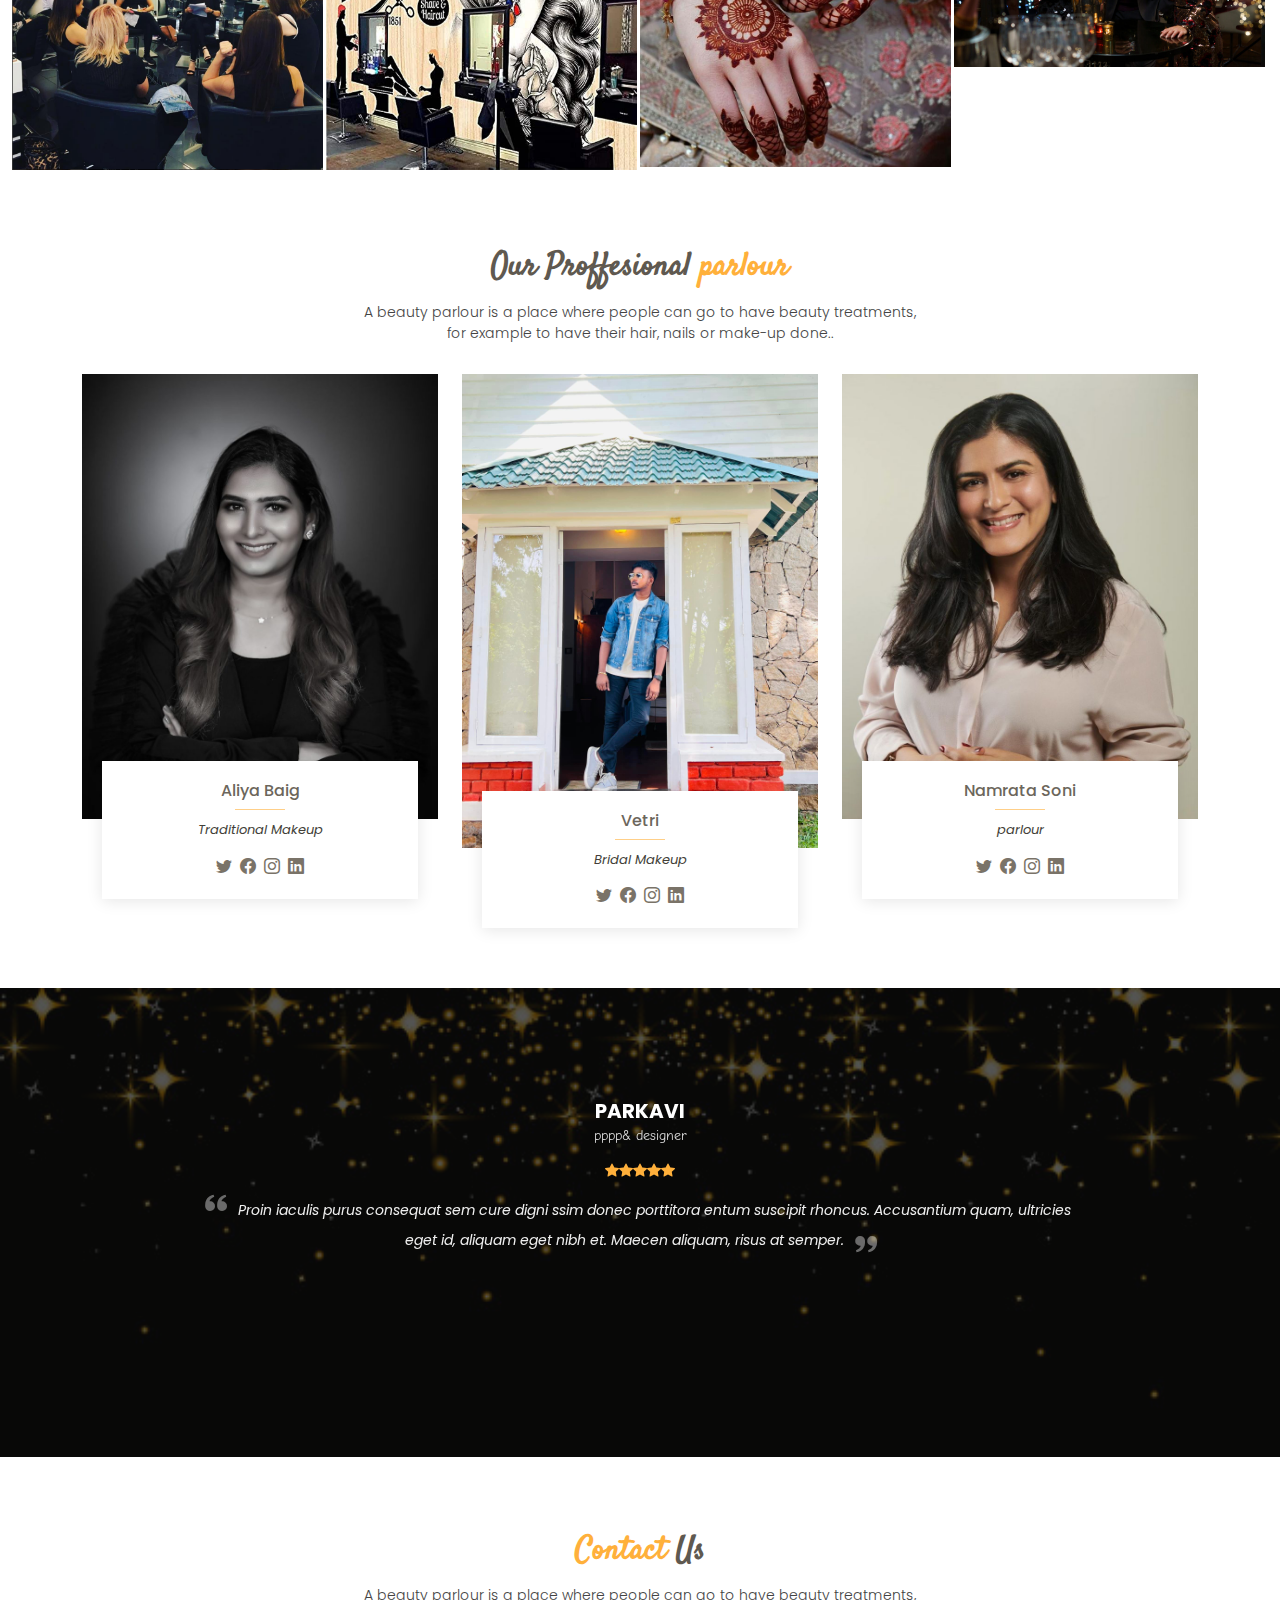
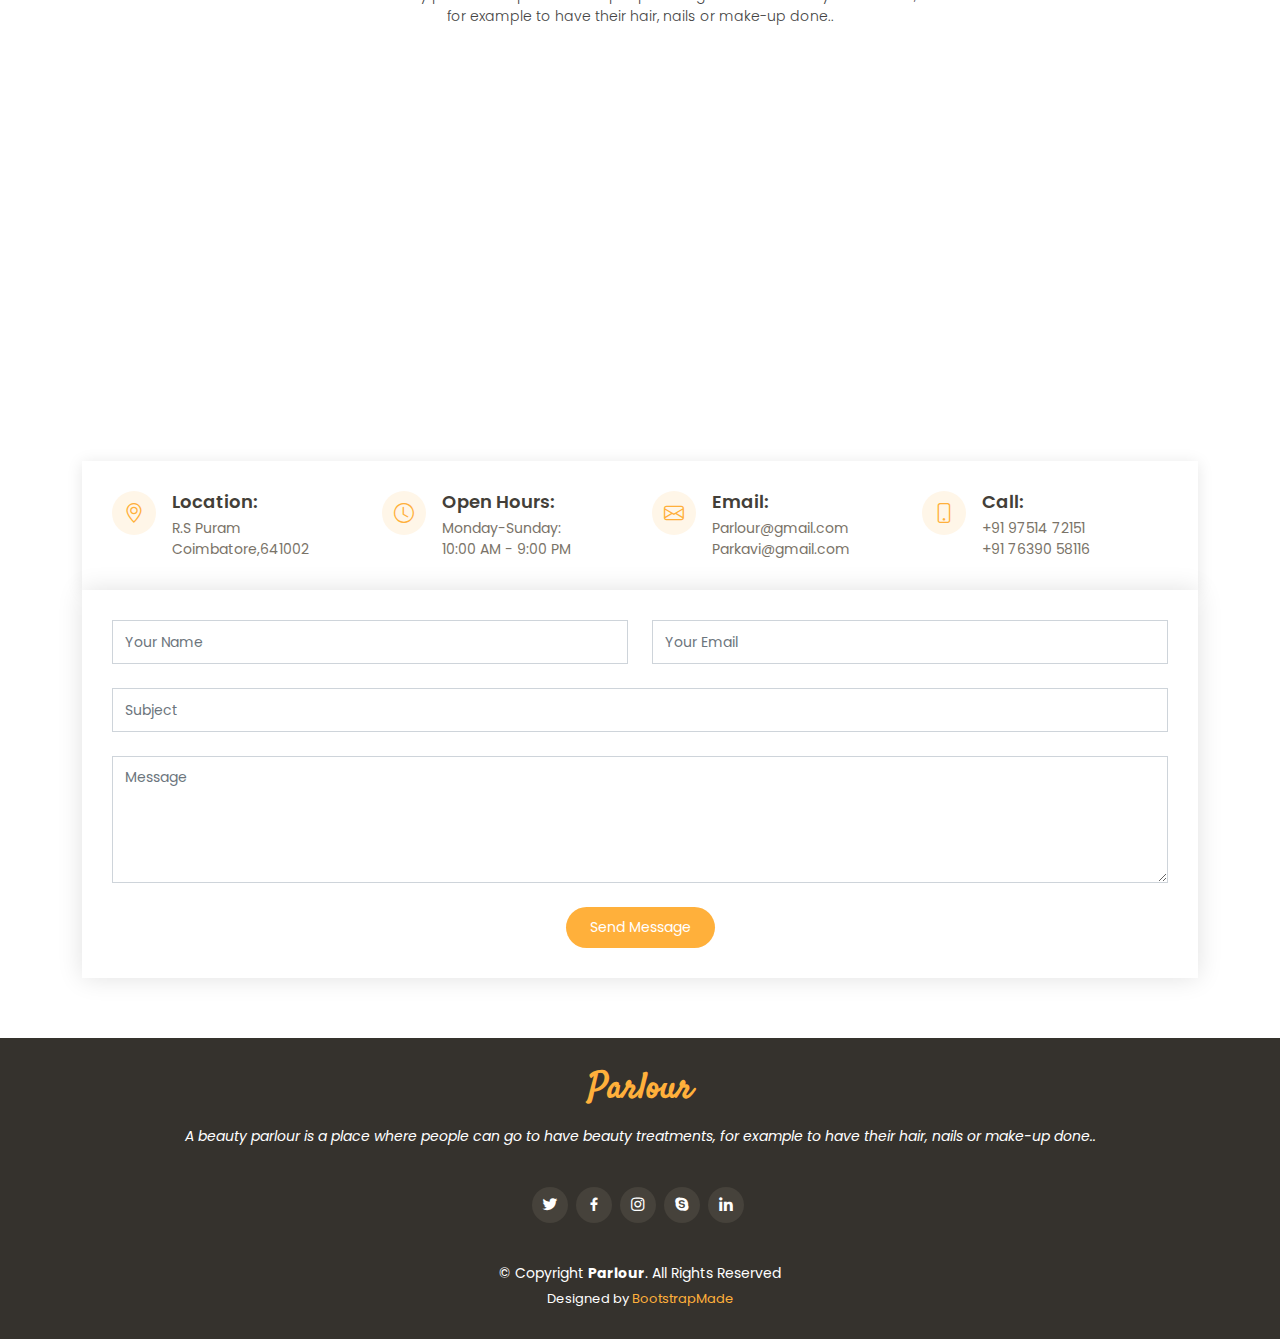
==== commit 01c14adb: "second commit" ====
--- a/index.html
+++ b/index.html
@@ -419,7 +419,7 @@
       <div class="container">
 
         <div class="section-title">
-          <h2>Organize Your <span>Events</span> in our Restaurant</h2>
+          <h2>Organize Your <span>Events</span> in our Parlour</h2>
         </div>
 
         <div class="events-slider swiper">
@@ -428,25 +428,24 @@
             <div class="swiper-slide">
               <div class="row event-item">
                 <div class="col-lg-6">
-                  <img src="assets/img/event-birthday.jpg" class="img-fluid" alt="">
+                  <img src="assets/img/hair serum.jpg" class="img-fluid" alt="">
                 </div>
                 <div class="col-lg-6 pt-4 pt-lg-0 content">
-                  <h3>Birthday Parties</h3>
+                  <h3>Streax Hair Serum</h3>
                   <div class="price">
-                    <p><span>$189</span></p>
+                    <p><span>$239</span></p>
                   </div>
                   <p class="fst-italic">
-                    Lorem ipsum dolor sit amet, consectetur adipiscing elit, sed do eiusmod tempor incididunt ut labore et dolore
-                    magna aliqua.
+                    If your hair is weak and damaged, it may look frizzy or dry. You may also have flyaways, or hair that looks like it's standing on end
                   </p>
                   <ul>
-                    <li><i class="bi bi-check-circle"></i> Ullamco laboris nisi ut aliquip ex ea commodo consequat.</li>
-                    <li><i class="bi bi-check-circle"></i> Duis aute irure dolor in reprehenderit in voluptate velit.</li>
-                    <li><i class="bi bi-check-circle"></i> Ullamco laboris nisi ut aliquip ex ea commodo consequat.</li>
+                    <li><i class="bi bi-check-circle"></i> Controls frizz. If your hair is weak and damaged, it may look frizzy or dry. ...
+                      Boosts smoothness. The antifrizz effect of hair serum also helps improve the smoothness of your hair.</li>
+                    <li><i class="bi bi-check-circle"></i> Reduces tangles, Promotes shine.</li>
+                    <li><i class="bi bi-check-circle"></i> Protects against damage.</li>
                   </ul>
                   <p>
-                    Ullamco laboris nisi ut aliquip ex ea commodo consequat. Duis aute irure dolor in reprehenderit in voluptate
-                    velit esse cillum dolore eu fugiat nulla pariatur
+                    For daily use it is advisable. Perfectly fine for dull, dry, frizzy hair. Around 80% Of Glossy hair you can get but not like matrix opticare hair serum which is costly.
                   </p>
                 </div>
               </div>
@@ -455,26 +454,22 @@
             <div class="swiper-slide">
               <div class="row event-item">
                 <div class="col-lg-6">
-                  <img src="assets/img/event-private.jpg" class="img-fluid" alt="">
+                  <img src="assets/img/makeup kit.jpg" class="img-fluid" alt="">
                 </div>
                 <div class="col-lg-6 pt-4 pt-lg-0 content">
-                  <h3>Private Parties</h3>
+                  <h3>makeup kit for women</h3>
                   <div class="price">
-                    <p><span>$290</span></p>
+                    <p><span>$589</span></p>
                   </div>
                   <p class="fst-italic">
-                    Lorem ipsum dolor sit amet, consectetur adipiscing elit, sed do eiusmod tempor incididunt ut labore et dolore
-                    magna aliqua.
-                  </p>
+                    1 n-uncount Make-up consists of things such as lipstick, eye shadow, and powder which some women put on their faces to make themselves look more attractive or which actors use to change or improve their appeard </p>
                   <ul>
-                    <li><i class="bi bi-check-circle"></i> Ullamco laboris nisi ut aliquip ex ea commodo consequat.</li>
-                    <li><i class="bi bi-check-circle"></i> Duis aute irure dolor in reprehenderit in voluptate velit.</li>
-                    <li><i class="bi bi-check-circle"></i> Ullamco laboris nisi ut aliquip ex ea commodo consequat.</li>
+                    <li><i class="bi bi-check-circle"></i> Feel Confident: Every woman who wears makeup feels confident when they step out the door.</li>
+                    <li><i class="bi bi-check-circle"></i> Skin Protection: Wearing makeup when a person steps out can protect the skin from pollutants .</li>
+                    <li><i class="bi bi-check-circle"></i> Enhances the Appearance: All humans are beautiful naturally.</li>
                   </ul>
                   <p>
-                    Ullamco laboris nisi ut aliquip ex ea commodo consequat. Duis aute irure dolor in reprehenderit in voluptate
-                    velit esse cillum dolore eu fugiat nulla pariatur
-                  </p>
+                    a complete makeup kit consists of a moisturizer, skin tint (like foundation or tinted primer), concealer, lip product, bronzer, blush, and mascara </p>
                 </div>
               </div>
             </div><!-- End testimonial item -->
@@ -482,25 +477,23 @@
             <div class="swiper-slide">
               <div class="row event-item">
                 <div class="col-lg-6">
-                  <img src="assets/img/event-custom.jpg" class="img-fluid" alt="">
+                  <img src="assets/img/lakme face wash.jpg" class="img-fluid" alt="">
                 </div>
                 <div class="col-lg-6 pt-4 pt-lg-0 content">
-                  <h3>Custom Parties</h3>
+                  <h3>lakme facewash cream products</h3>
                   <div class="price">
-                    <p><span>$99</span></p>
+                    <p><span>$130</span></p>
                   </div>
                   <p class="fst-italic">
-                    Lorem ipsum dolor sit amet, consectetur adipiscing elit, sed do eiusmod tempor incididunt ut labore et dolore
-                    magna aliqua.
+                    Made from the enriching strawberry extracts and fruit antioxidants, the Lakmé Blush and glow face wash is gentle for your skin. It removes deep embedded impurities, excess oil and dirt from your skin, keeping the natural moisture balance intact
                   </p>
                   <ul>
-                    <li><i class="bi bi-check-circle"></i> Ullamco laboris nisi ut aliquip ex ea commodo consequat.</li>
-                    <li><i class="bi bi-check-circle"></i> Duis aute irure dolor in reprehenderit in voluptate velit.</li>
-                    <li><i class="bi bi-check-circle"></i> Ullamco laboris nisi ut aliquip ex ea commodo consequat.</li>
+                    <li><i class="bi bi-check-circle"></i> Skin Whitening,Refresh,Rejuvenating.</li>
+                    <li><i class="bi bi-check-circle"></i>Anti-Pollution,Smooth Skin,Glowing Skin.</li>
+                    <li><i class="bi bi-check-circle"></i>Skin Cleansing,Skin Brightening </li>
                   </ul>
                   <p>
-                    Ullamco laboris nisi ut aliquip ex ea commodo consequat. Duis aute irure dolor in reprehenderit in voluptate
-                    velit esse cillum dolore eu fugiat nulla pariatur
+                    Lakme face washes are typically suitable for combination skin. Since they are designed for all skin types, they can work well for those with both oily and dry areas on their face.
                   </p>
                 </div>
               </div>
@@ -585,16 +578,16 @@
 
           <div class="col-lg-3 col-md-4">
             <div class="gallery-item">
-              <a href="assets/img/gallery/gallery-2.jpg" class="gallery-lightbox">
-                <img src="assets/img/gallery/gallery-2.jpg" alt="" class="img-fluid">
+              <a href="assets/img/gallery/gallery-2.webp" class="gallery-lightbox">
+                <img src="assets/img/gallery/gallery-2.webp" alt="" class="img-fluid">
               </a>
             </div>
           </div>
 
           <div class="col-lg-3 col-md-4">
             <div class="gallery-item">
-              <a href="assets/img/gallery/gallery-3.jpg" class="gallery-lightbox">
-                <img src="assets/img/gallery/gallery-3.jpg" alt="" class="img-fluid">
+              <a href="assets/img/gallery/gallery-3.jpeg" class="gallery-lightbox">
+                <img src="assets/img/gallery/gallery-3.jpeg" alt="" class="img-fluid">
               </a>
             </div>
           </div>
@@ -657,7 +650,7 @@
 
           <div class="col-lg-4 col-md-6">
             <div class="member">
-              <div class="pic"><img src="assets/img/assets/img/chefs/chefs-1.jpg" class="img-fluid" alt=""></div>
+              <div class="pic"><img src="assets/img/chefs/chefs-1.jpg" class="img-fluid" alt=""></div>
               <div class="member-info">
                 <h4>Aliya Baig</h4>
                 <span>Traditional Makeup</span>
@@ -712,14 +705,14 @@
     <section id="testimonials" class="testimonials">
       <div class="container position-relative">
 
-        <div class="testimonials-slider swiper" data-aos="fade-up" data-aos-delay="100">
+        <div class="background image swiper" data-aos="fade-up" data-aos-delay="100">
           <div class="swiper-wrapper">
 
             <div class="swiper-slide">
               <div class="testimonial-item">
-                <img src="assets/img/testimonials/testimonials-1.jpg" class="testimonial-img" alt="">
-                <h3>Saul Goodman</h3>
-                <h4>Ceo &amp; Founder</h4>
+                <img src="assets/img/PARKAVI.jpg" class="backgroundimage-img" alt="">
+                <h3>PARKAVI</h3>
+                <h4>pppp&amp; designer</h4>
                 <div class="stars">
                   <i class="bi bi-star-fill"></i><i class="bi bi-star-fill"></i><i class="bi bi-star-fill"></i><i class="bi bi-star-fill"></i><i class="bi bi-star-fill"></i>
                 </div>
@@ -733,7 +726,7 @@
 
             <div class="swiper-slide">
               <div class="testimonial-item">
-                <img src="assets/img/testimonials/testimonials-2.jpg" class="testimonial-img" alt="">
+                <img src="assets/img/background image-2.jpg" class="testimonial-img" alt="">
                 <h3>Sara Wilsson</h3>
                 <h4>Designer</h4>
                 <div class="stars">
@@ -749,7 +742,7 @@
 
             <div class="swiper-slide">
               <div class="testimonial-item">
-                <img src="assets/img/testimonials/testimonials-3.jpg" class="testimonial-img" alt="">
+                <img src="assets/img/background image.jpg" class="testimonial-img" alt="">
                 <h3>Jena Karlis</h3>
                 <h4>Store Owner</h4>
                 <div class="stars">
--- a/assets/css/style.css
+++ b/assets/css/style.css
@@ -1307,7 +1307,7 @@
 --------------------------------------------------------------*/
 .testimonials {
   padding: 80px 0;
-  background: url("../img/testimonials-bg.jpg") no-repeat;
+  background: url("../img/background\ img.jpg") no-repeat;
   background-position: center center;
   background-size: cover;
   position: relative;
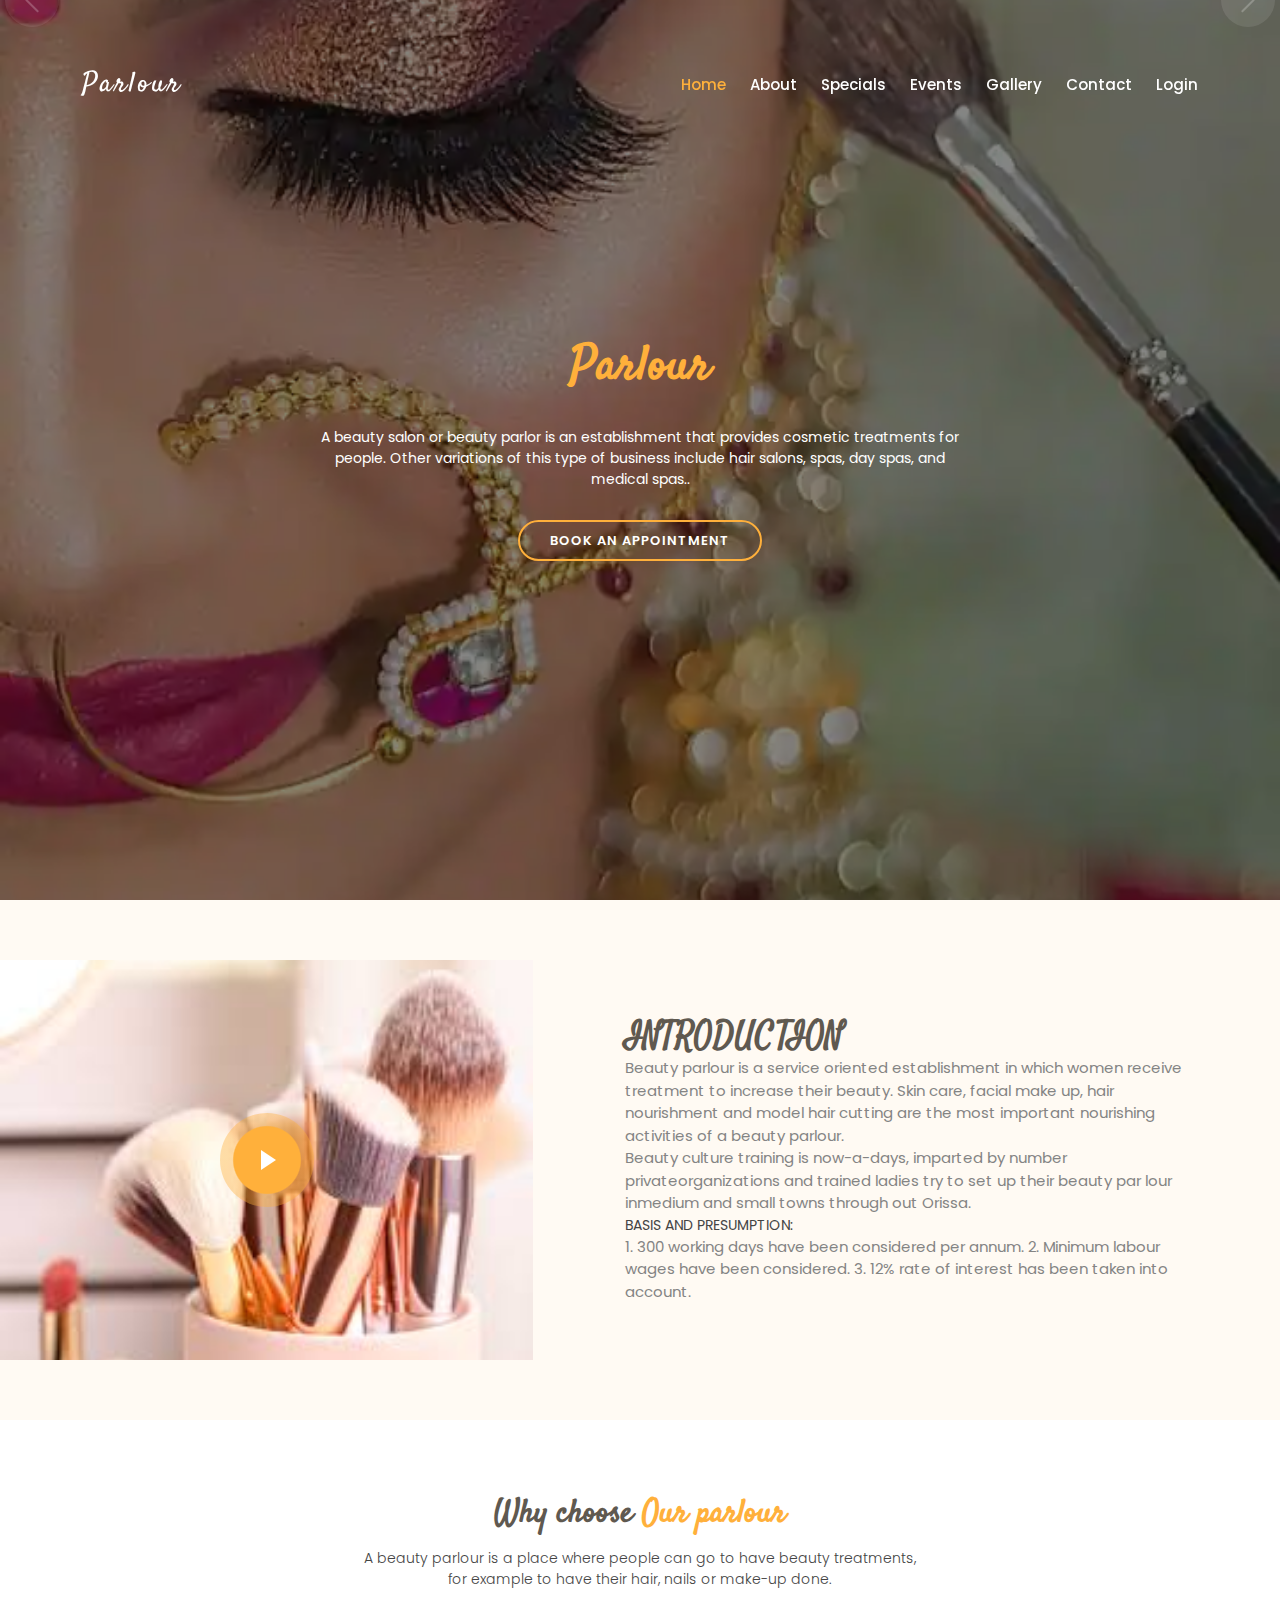
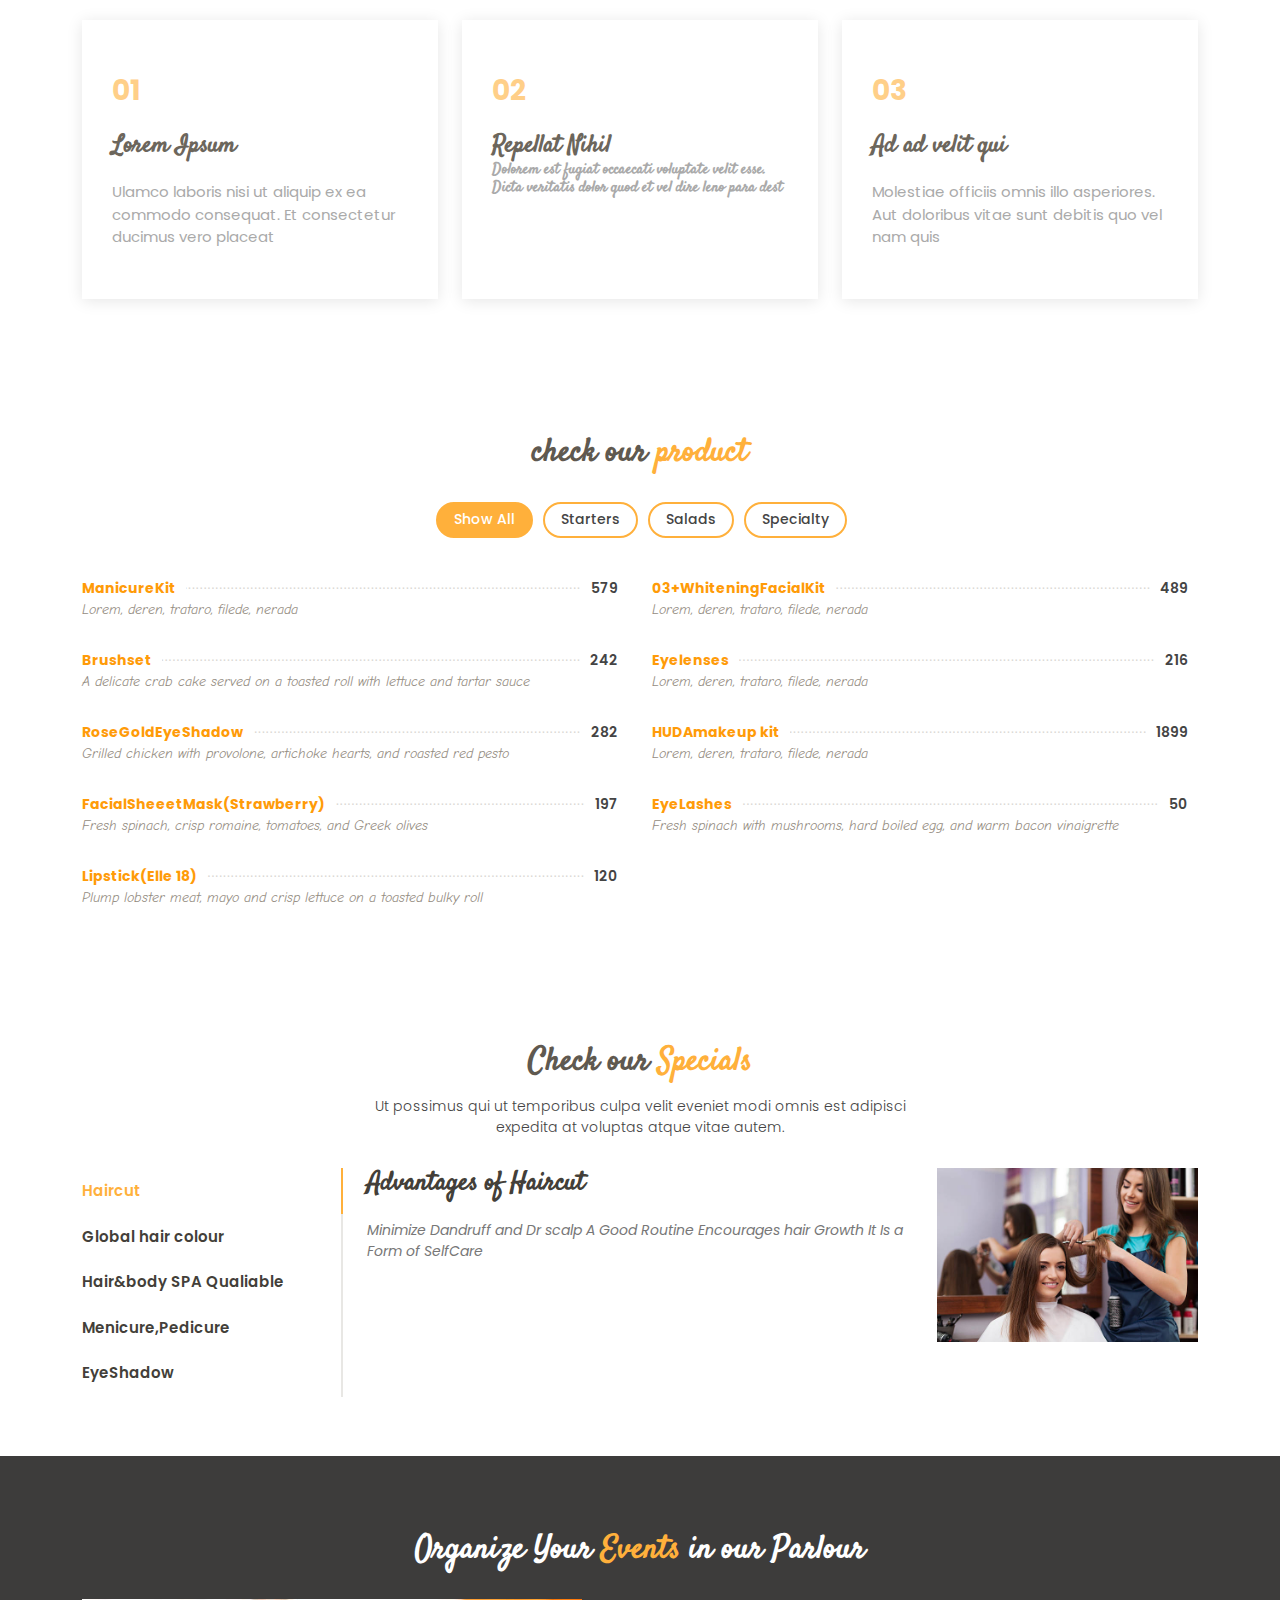
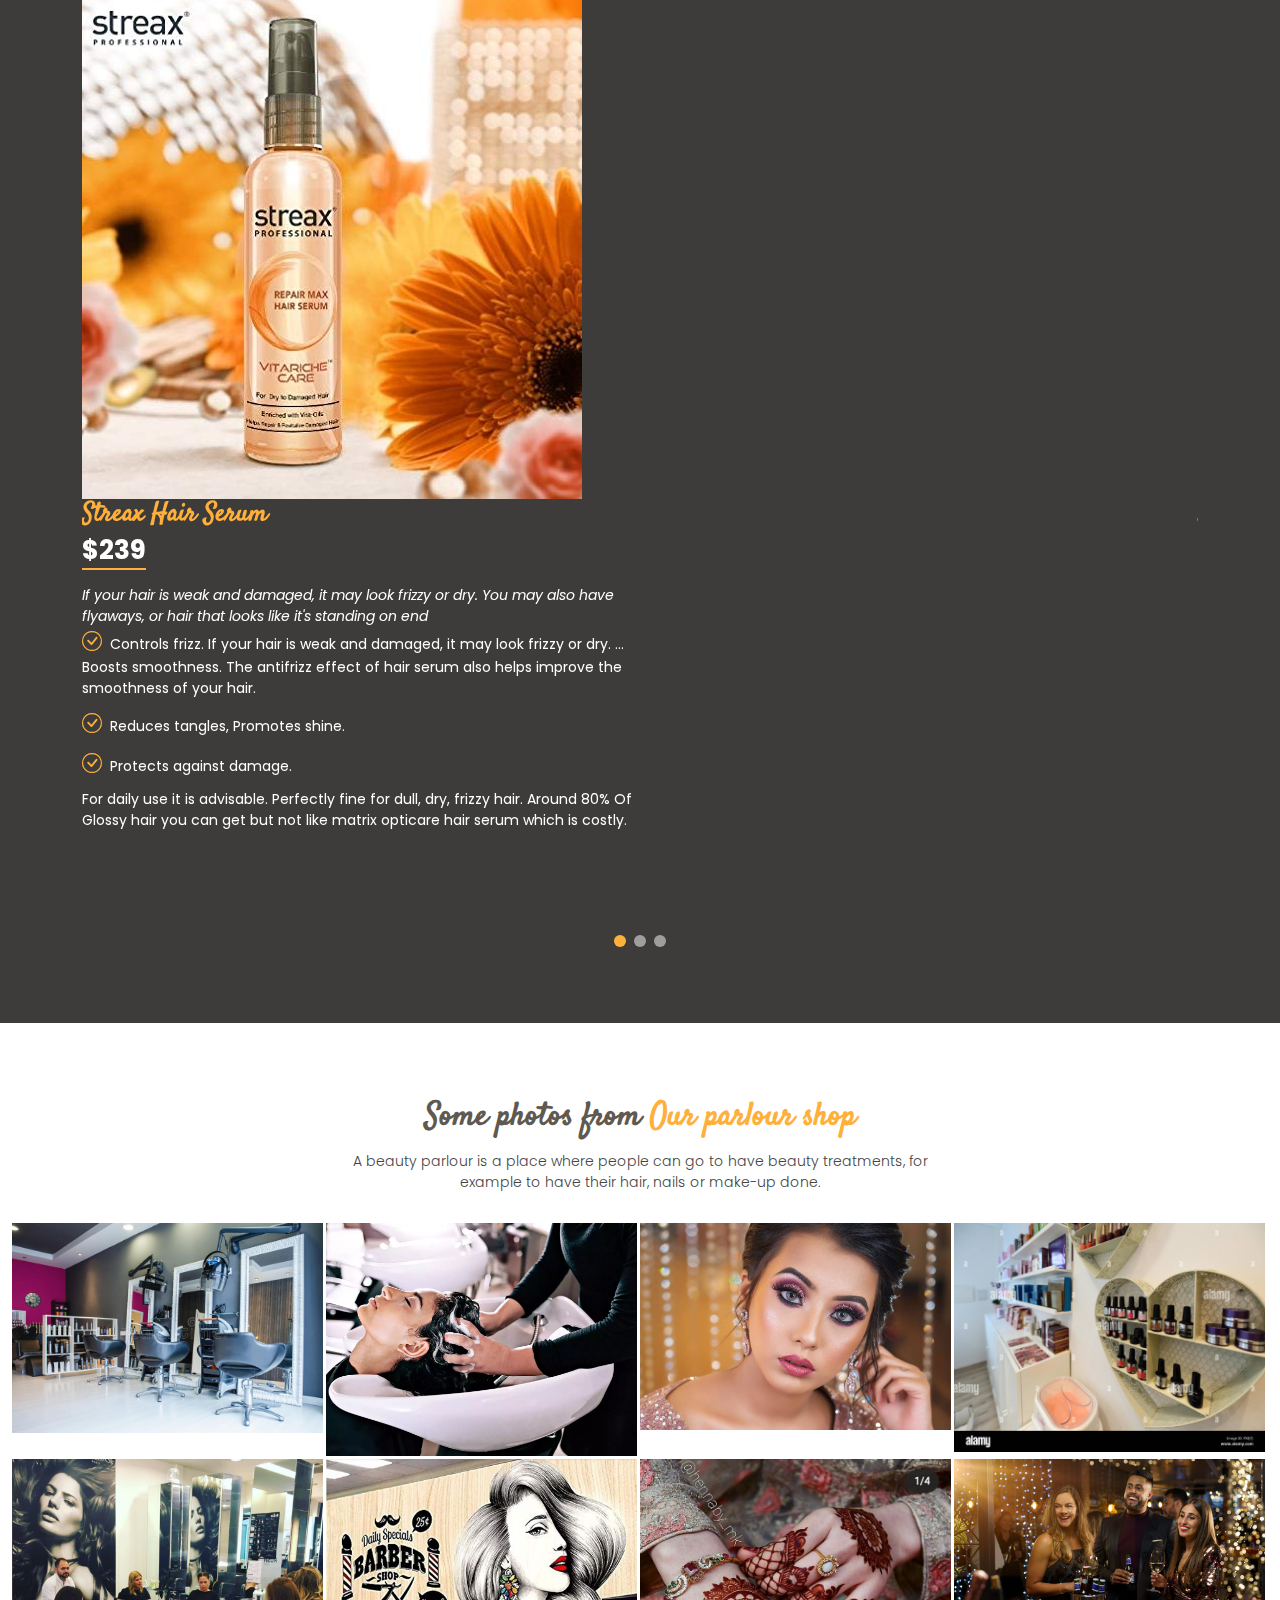
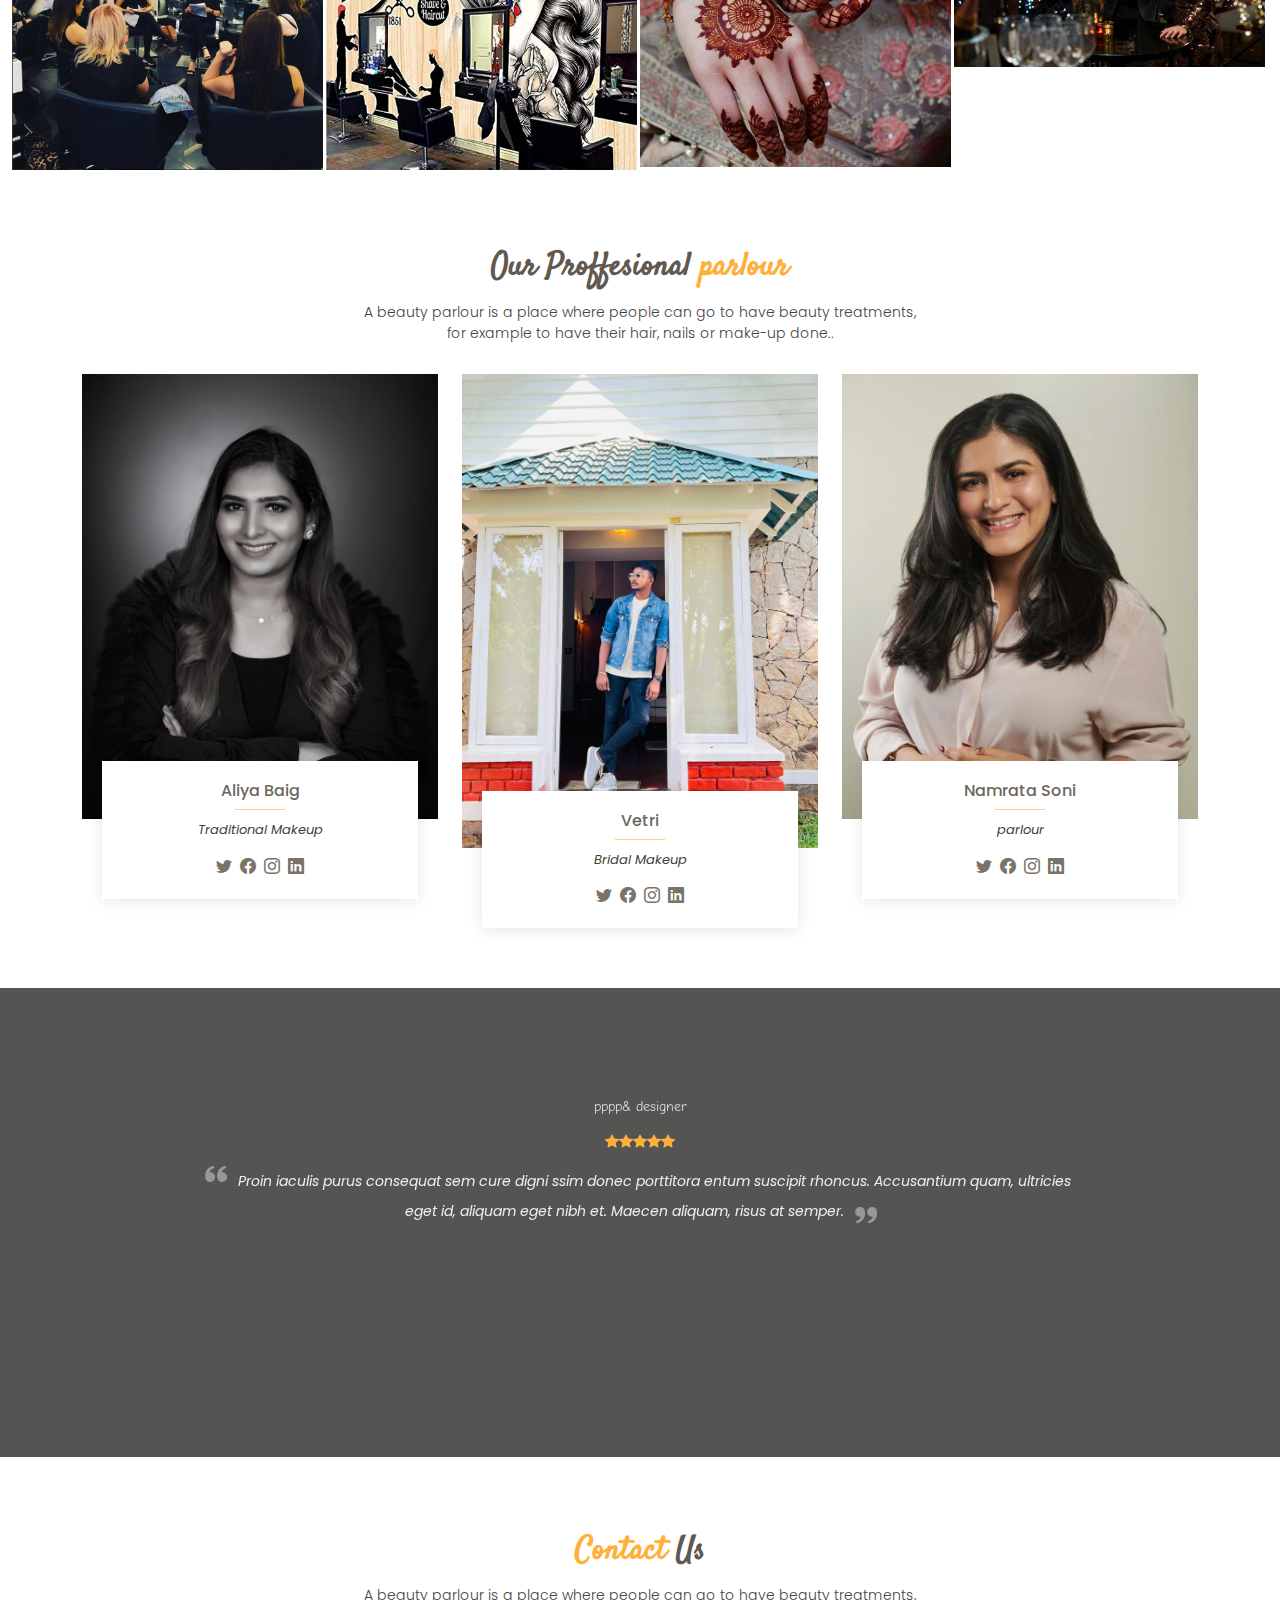
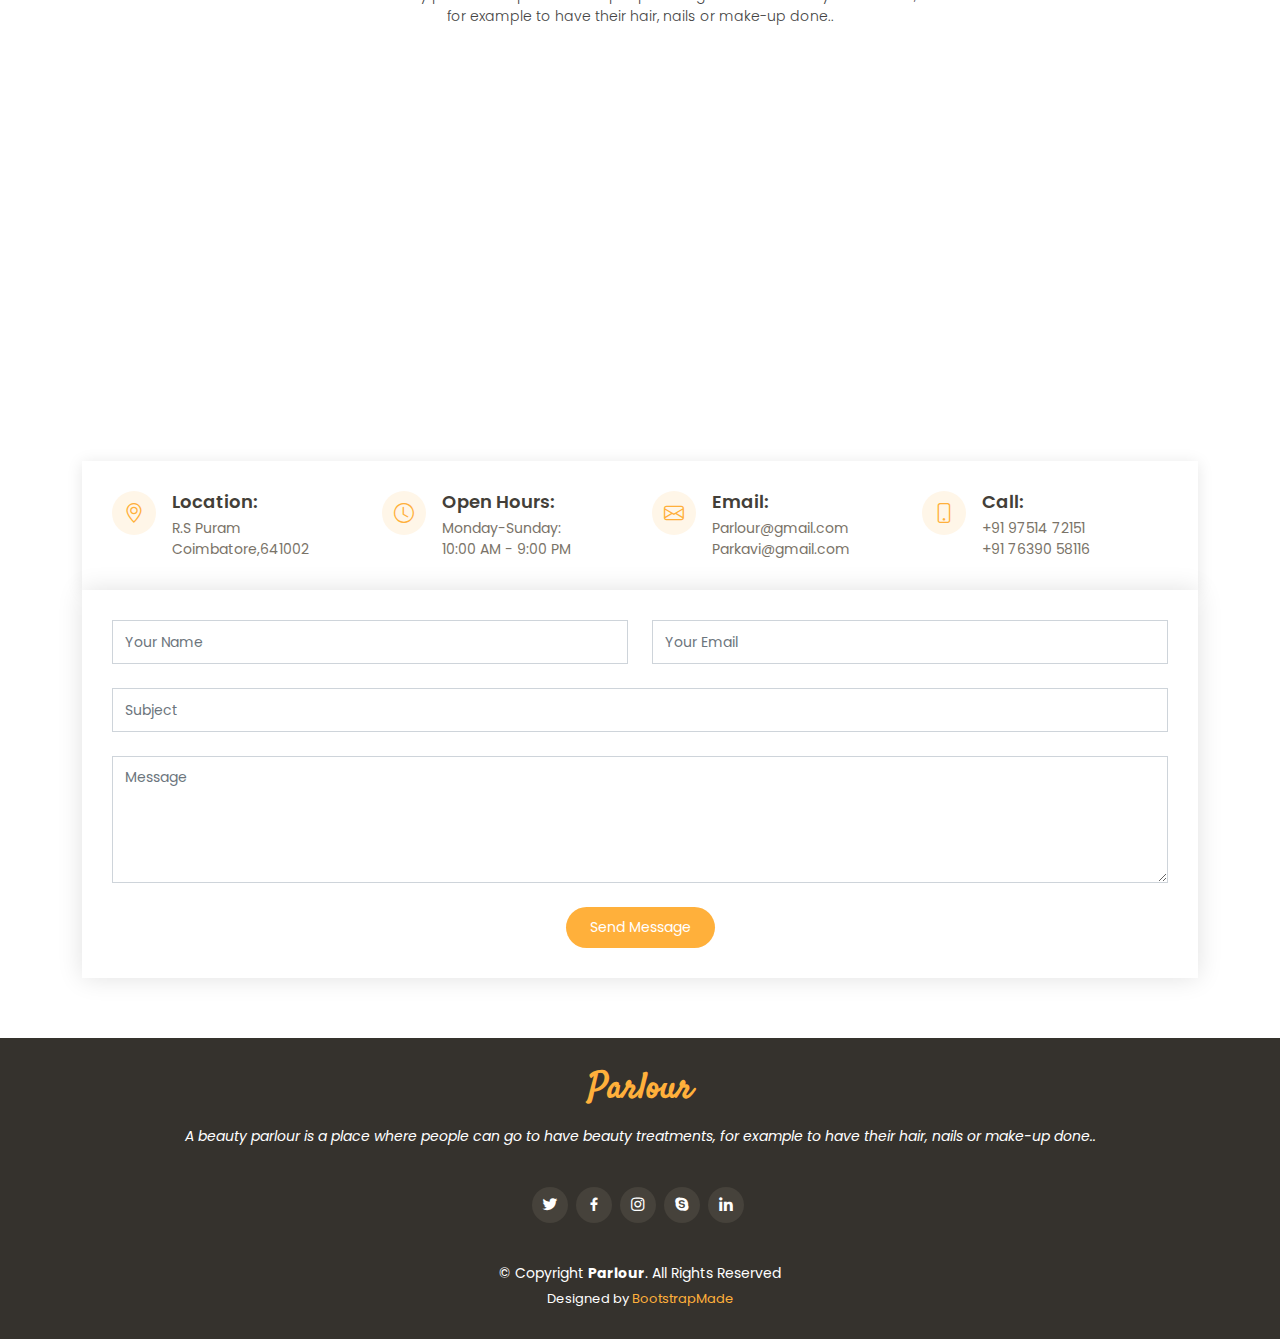
==== commit 9ef153e9: "third commmit" ====
--- a/index.html
+++ b/index.html
@@ -710,8 +710,8 @@
 
             <div class="swiper-slide">
               <div class="testimonial-item">
-                <img src="assets/img/PARKAVI.jpg" class="backgroundimage-img" alt="">
-                <h3>PARKAVI</h3>
+                <img src="assets/img/.jpg" class="backgroundimage-img" alt="">
+                <h3></h3>
                 <h4>pppp&amp; designer</h4>
                 <div class="stars">
                   <i class="bi bi-star-fill"></i><i class="bi bi-star-fill"></i><i class="bi bi-star-fill"></i><i class="bi bi-star-fill"></i><i class="bi bi-star-fill"></i>
--- a/assets/css/style.css
+++ b/assets/css/style.css
@@ -1307,7 +1307,7 @@
 --------------------------------------------------------------*/
 .testimonials {
   padding: 80px 0;
-  background: url("../img/background\ img.jpg") no-repeat;
+  background: url("../img/background/img.jpg") no-repeat;
   background-position: center center;
   background-size: cover;
   position: relative;
